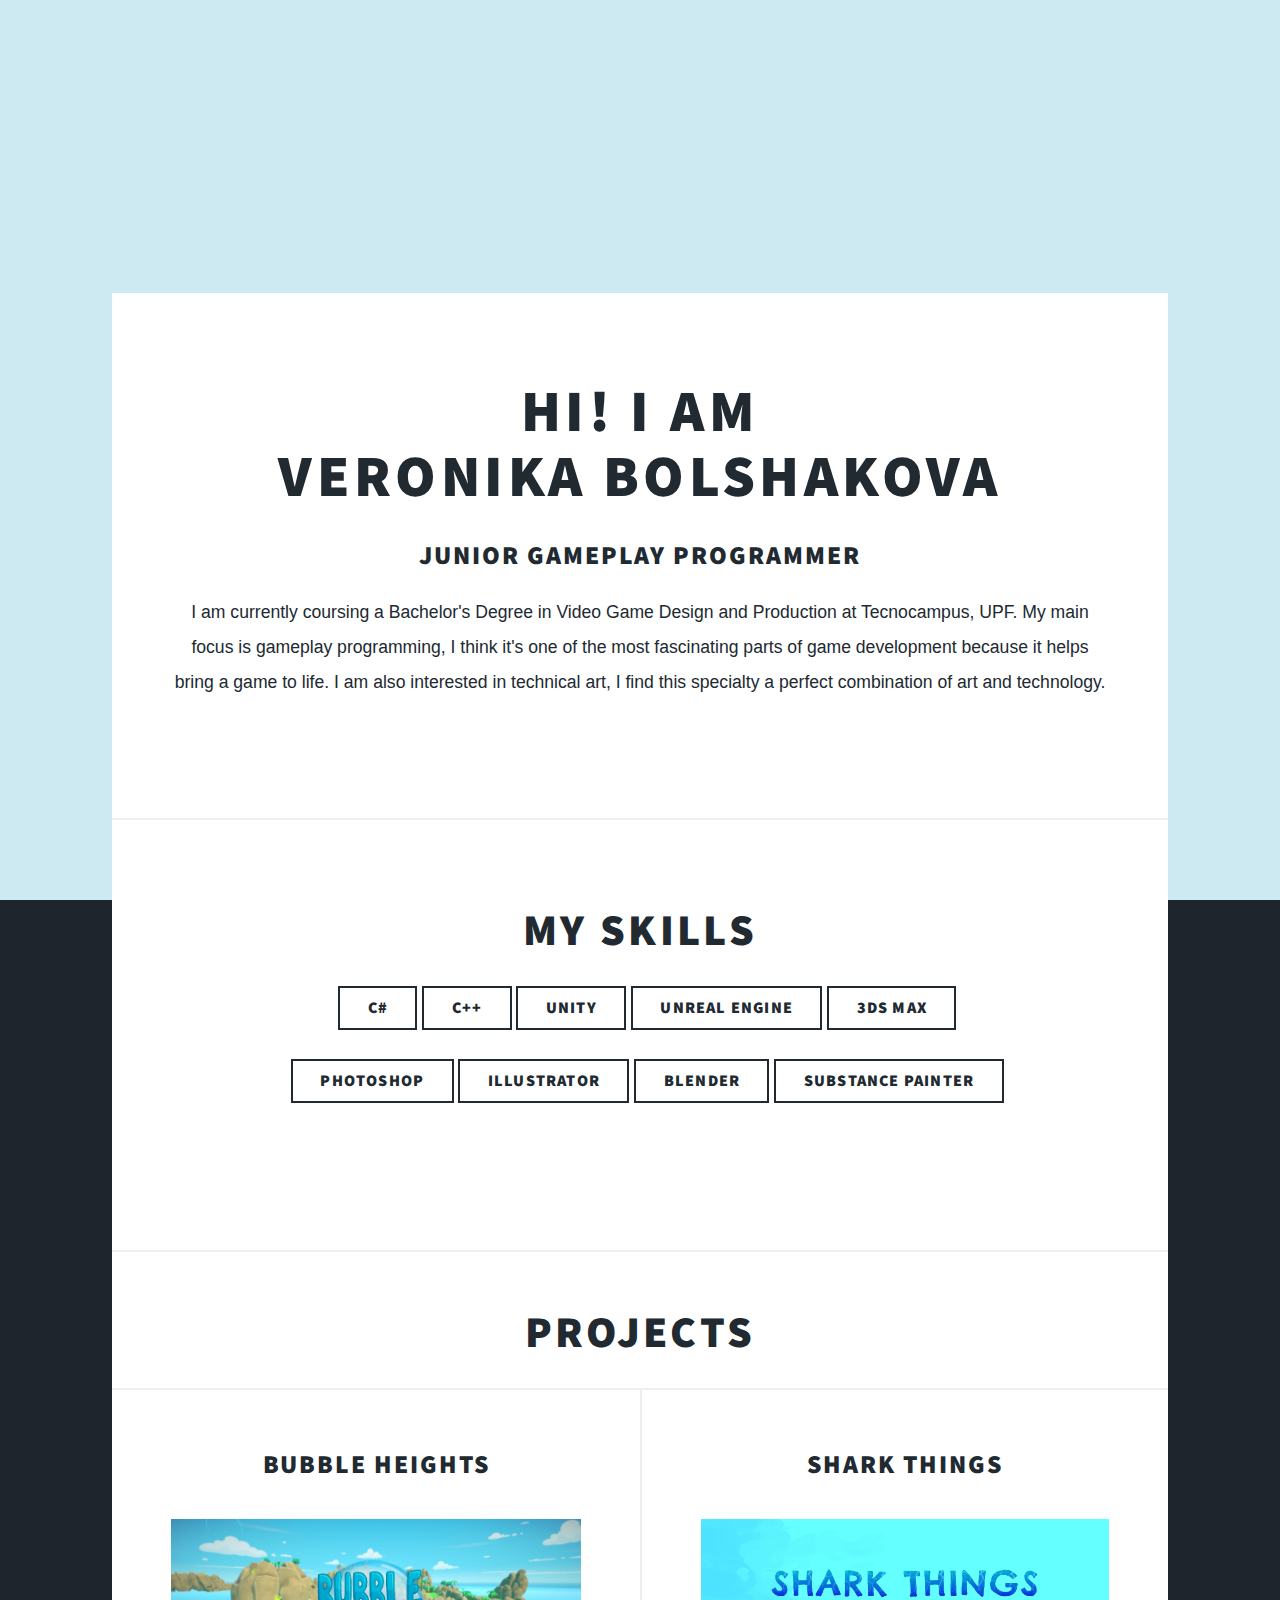
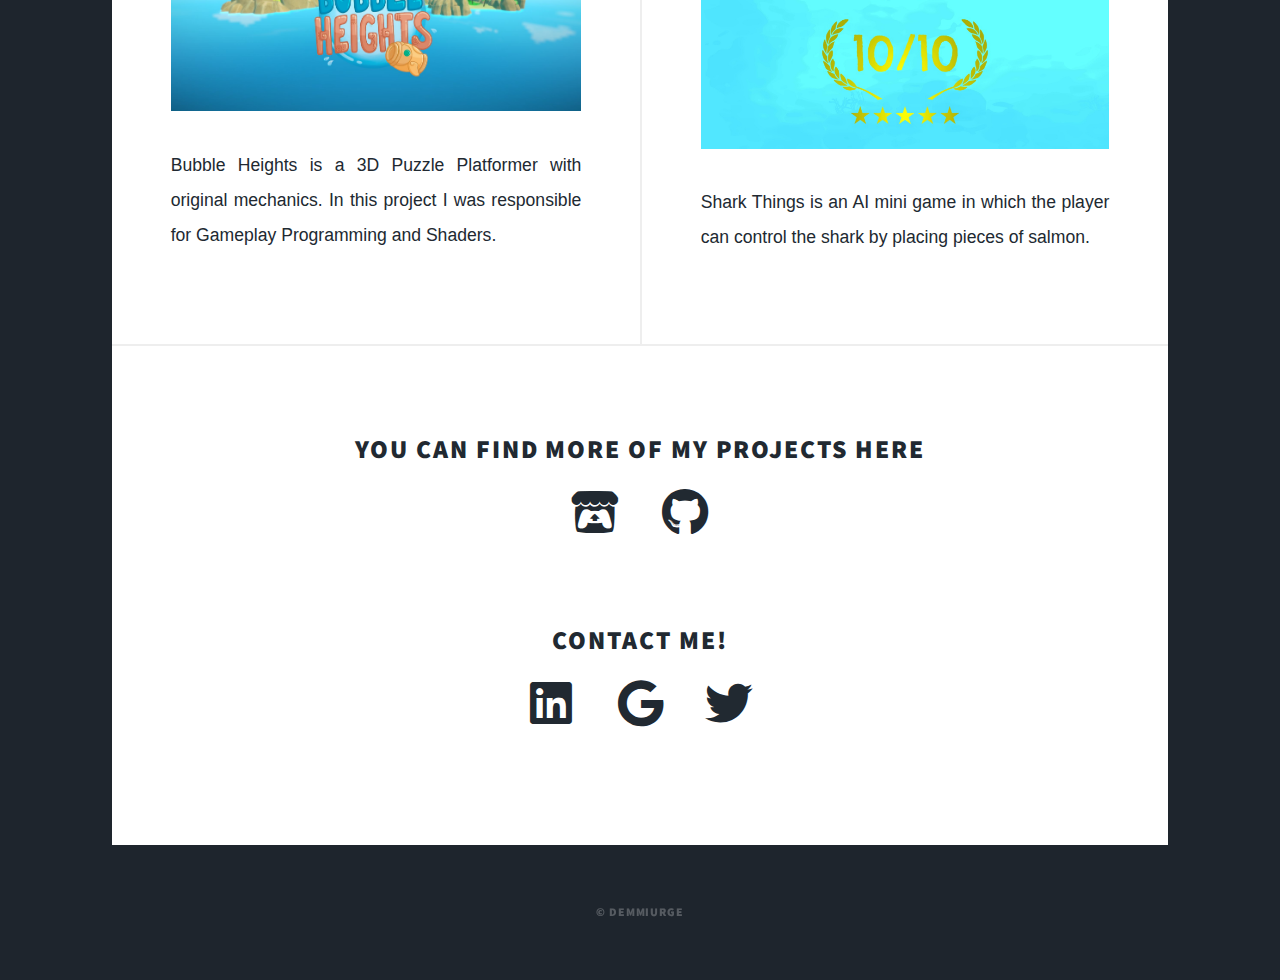
==== index.html @ 225bf6b5 "Update index.html" ====
<!DOCTYPE HTML>
<!--
	html5up.net | @ajlkn
	Free for personal and commercial use under the CCA 3.0 license (html5up.net/license)
-->
<html>
	<head>
		<title>Veronika Bolshakova</title>
		<meta charset="utf-8" />
		<meta name="viewport" content="width=device-width, initial-scale=1, user-scalable=no" />
		<link rel="stylesheet" href="assets/css/main.css" />
		<noscript><link rel="stylesheet" href="assets/css/noscript.css" /></noscript>
	</head>
	<body class="is-preload">

		<!-- Wrapper -->
			<div id="wrapper" class="fade-in">

				<!-- Header -->
					<header id="header">
						
					</header>
					<!-- Nav -->		

				<!-- Main -->
					<div id="main">

						<!-- Featured Post -->
							<article class="post featured">
								<header class="major">
									<h1><a>Hi! I am<br />
									Veronika Bolshakova</a></h1>
									<h3>Junior Gameplay Programmer</h3>
									<p>I am currently coursing a Bachelor's Degree in Video Game Design and Production at Tecnocampus, UPF. 
										My main focus is gameplay programming, I think it's one of the most fascinating parts of game development because it 
										helps bring a game to life. I am also interested in technical art, I find this specialty a perfect
										combination of art and technology. 
									</p>						
								</header>
							</article>
							<article class="post featured">
								<header class="major">
									<h2>MY SKILLS</h2>	
									<ul class="image">
										<a class="button">C#</a>
										<a class="button">C++</a>
										<a class="button">Unity</a>
										<a class="button">Unreal Engine</a>
										<a class="button">3Ds Max</a>
									</ul>
									<ul class="image">
										<a class="button">Photoshop</a>
										<a class="button">Illustrator</a>
										<a class="button">Blender</a>
										<a class="button">Substance Painter</a>
									</ul>	
									<h1></h1>
								</header>
							</article>
							
								<header class="major">
									<h1>Projects</h1>
								</header>
						<!-- Posts -->				
							<section class="posts">
								<article>		
									<header>
										<h2><a>Bubble Heights</a></h2>
									</header>
									<a href="https://demmiurge.itch.io/bubble-heights" class="image fit"><img src="images/Logo1.JPG" alt="" /></a>
									<p>Bubble Heights is a 3D Puzzle Platformer with original mechanics. In this project I was responsible for Gameplay Programming and Shaders.</p>								</article>
								</article>
								<article>
									<header>
										<h2><a>Shark Things</a></h2>
									</header>
									<a href="https://demmiurge.itch.io/shark-things" class="image fit"><img src="images/Shark.jpeg" alt="" /></a>
									<p>Shark Things is an AI mini game in which the player can control the shark by placing pieces of salmon.</p>
									<ul class="actions special">
									</ul>
								</article>								
							</section>
						<!--Links -->
						<article class="post featured">
							<header class="major">
							<h3>You can find more of my projects here</h3>
							<ul class="icons">
								<li><a href="https://demmiurge.itch.io/" class="icon brands fa-itch-io"><span class="label">ItchIo</span></a></li>
								<li><a href="https://github.com/demmiurge" class="icon brands fa-github"><span class="label">GitHub</span></a></li>
							</ul>
						</header>
							<h3>Contact me!</h3>
							<ul class="icons">
								<li><a href="https://www.linkedin.com/in/veronikabolshakova" class="icon brands fa-linkedin"><span class="label">LinkedIn</span></a></li>
								<li><a href="mailto: veronikabox@gmail.com" class="icon brands fa-google"><span class="label">Gmail</span></a></li>
								<li><a href="https://twitter.com/Demmiurge" class="icon brands fa-twitter"><span class="label">Twitter</span></a></li>
							</ul>
						</article>
					</div>

				
				<!-- Copyright -->
					<div id="copyright">
						<ul><li>&copy; Demmiurge</li></ul>
					</div>

			</div>

		<!-- Scripts -->
			<script src="assets/js/jquery.min.js"></script>
			<script src="assets/js/jquery.scrollex.min.js"></script>
			<script src="assets/js/jquery.scrolly.min.js"></script>
			<script src="assets/js/browser.min.js"></script>
			<script src="assets/js/breakpoints.min.js"></script>
			<script src="assets/js/util.js"></script>
			<script src="assets/js/main.js"></script>

	</body>
</html>
---- assets/css/main.css ----
@import url(fontawesome-all.min.css);
@import url("https://fonts.googleapis.com/css?family=Merriweather:300,700,300italic,700italic|Source+Sans+Pro:900");

/*
	Massively by HTML5 UP
	html5up.net | @ajlkn
	Free for personal and commercial use under the CCA 3.0 license (html5up.net/license)
*/

html, body, div, span, applet, object,
iframe, h1, h2, h3, h4, h5, h6, p, blockquote,
pre, a, abbr, acronym, address, big, cite,
code, del, dfn, em, img, ins, kbd, q, s, samp,
small, strike, strong, sub, sup, tt, var, b,
u, i, center, dl, dt, dd, ol, ul, li, fieldset,
form, label, legend, table, caption, tbody,
tfoot, thead, tr, th, td, article, aside,
canvas, details, embed, figure, figcaption,
footer, header, hgroup, menu, nav, output, ruby,
section, summary, time, mark, audio, video {
	margin: 0;
	padding: 0;
	border: 0;
	font-size: 100%;
	font: inherit;
	vertical-align: baseline;}

article, aside, details, figcaption, figure,
footer, header, hgroup, menu, nav, section {
	display: block;}

body {
	line-height: 1;
}

ol, ul {
	list-style: none;
}

blockquote, q {
	quotes: none;
}

	blockquote:before, blockquote:after, q:before, q:after {
		content: '';
		content: none;
	}

table {
	border-collapse: collapse;
	border-spacing: 0;
}

body {
	-webkit-text-size-adjust: none;
}

mark {
	background-color: transparent;
	color: inherit;
}

input::-moz-focus-inner {
	border: 0;
	padding: 0;
}

input, select, textarea {
	-moz-appearance: none;
	-webkit-appearance: none;
	-ms-appearance: none;
	appearance: none;
}

/* Basic */

	@-ms-viewport {
		width: device-width;
	}

	body {
		-ms-overflow-style: scrollbar;
	}

	@media screen and (max-width: 480px) {

		html, body {
			min-width: 320px;
		}

	}

	html {
		box-sizing: border-box;
	}

	*, *:before, *:after {
		box-sizing: inherit;
	}

	body {
		background-color: #1e252d;
	}

		body.is-preload *, body.is-preload *:before, body.is-preload *:after {
			-moz-animation: none !important;
			-webkit-animation: none !important;
			-ms-animation: none !important;
			animation: none !important;
			-moz-transition: none !important;
			-webkit-transition: none !important;
			-ms-transition: none !important;
			transition: none !important;
		}

/* Type */

	html {
		font-size: 14pt;
	}

		@media screen and (max-width: 1680px) {

			html {
				font-size: 10pt;
			}

		}

		@media screen and (max-width: 1280px) {

			html {
				font-size: 11pt;
			}

		}

		@media screen and (max-width: 360px) {

			html {
				font-size: 10pt;
			}

		}

	body {
		color: #212931;
	}

	body, input, select, textarea {
		font-family: "Lato", Helvetica, sans-serif;
		font-weight: 300;
		font-size: 1.2rem;
		line-height: 2;
	}

	a {
		-moz-transition: color 0.2s ease-in-out, background-color 0.2s ease-in-out, border-color 0.2s ease-in-out, box-shadow 0.2s ease-in-out;
		-webkit-transition: color 0.2s ease-in-out, background-color 0.2s ease-in-out, border-color 0.2s ease-in-out, box-shadow 0.2s ease-in-out;
		-ms-transition: color 0.2s ease-in-out, background-color 0.2s ease-in-out, border-color 0.2s ease-in-out, box-shadow 0.2s ease-in-out;
		transition: color 0.2s ease-in-out, background-color 0.2s ease-in-out, border-color 0.2s ease-in-out, box-shadow 0.2s ease-in-out;
		border-bottom: dotted 1px;
		text-decoration: none;
	}

		a:hover {
			border-bottom-color: transparent;
		}

	strong, b {
		font-weight: 600;
	}

	em, i {
		font-style: normal;
	}

	p {
		text-align: justify;
		margin: 0 0 2rem 0;
	}

	h1, h2, h3, h4, h5, h6 {
		font-family: "Source Sans Pro", Helvetica, sans-serif;
		font-weight: 900;
		line-height: 1.5;
		letter-spacing: 0.075em;
		text-transform: uppercase;
		margin: 0 0 1rem 0;
	}

		h1 a, h2 a, h3 a, h4 a, h5 a, h6 a {
			border-bottom: 0;
			color: inherit;
			text-decoration: none;
		}

	h1 {
		font-size: 3rem;
		line-height: 1.1;
		margin: 0 0 2rem 0;
	}

	h2 {
		font-size: 1.75rem;
		line-height: 1.3;
		margin: 0 0 1.5rem 0;
	}

	h3 {
		font-size: 1.75rem;
		line-height: 1.3;
		margin: 0 0 1.5rem 0;
	}

	h4 {
		font-size: 1.5rem;
		margin: 0 0 1.5rem 0;
	}

	h5 {
		font-size: 0.9rem;
	}

	h6 {
		font-size: 0.8rem;
	}

	sub {
		font-size: 0.8rem;
		position: relative;
		top: 0.5rem;
	}

	sup {
		font-size: 0.8rem;
		position: relative;
		top: -0.5rem;
	}

	blockquote {
		border-left: solid 4px;
		font-style: italic;
		margin: 0 0 2rem 0;
		padding: 0.5rem 0 0.5rem 2rem;
	}

	code {
		border: solid 2px;
		font-family: "Courier New", monospace;
		font-size: 0.9rem;
		margin: 0 0.25rem;
		padding: 0.25rem 0.65rem;
	}

	pre {
		-webkit-overflow-scrolling: touch;
		font-family: "Courier New", monospace;
		font-size: 0.9rem;
		margin: 0 0 2rem 0;
	}

		pre code {
			display: block;
			line-height: 1.75;
			padding: 1rem 1.5rem;
			overflow-x: auto;
		}

	hr {
		border: 0;
		border-bottom: solid 2px;
		margin: 3rem 0;
	}

		hr.major {
			margin: 5rem 0;
		}

	.align-left {
		text-align: left;
	}

	.align-center {
		text-align: center;
	}

	.align-right {
		text-align: right;
	}

	input, select, textarea {
		color: #212931;
	}

	a {
		color: #212931;
		border-bottom-color: rgba(33, 41, 49, 0.5);
	}

		a:hover {
			border-bottom-color: transparent;
			color: #18bfef !important;
		}

	strong, b {
		color: #212931;
	}

	h1, h2, h3, h4, h5, h6 {
		color: #212931;
	}

	blockquote {
		border-left-color: #eeeeee;
	}

	code {
		background: rgba(220, 220, 220, 0.25);
		border-color: #eeeeee;
	}

	hr {
		border-bottom-color: #eeeeee;
	}

/* Row */

	.row {
		display: flex;
		flex-wrap: wrap;
		box-sizing: border-box;
		align-items: stretch;
	}

		.row > * {
			box-sizing: border-box;
		}

		.row.gtr-uniform > * > :last-child {
			margin-bottom: 0;
		}

		.row.aln-left {
			justify-content: flex-start;
		}

		.row.aln-center {
			justify-content: center;
		}

		.row.aln-right {
			justify-content: flex-end;
		}

		.row.aln-top {
			align-items: flex-start;
		}

		.row.aln-middle {
			align-items: center;
		}

		.row.aln-bottom {
			align-items: flex-end;
		}

		.row > .imp {
			order: -1;
		}

		.row > .col-1 {
			width: 8.33333%;
		}

		.row > .off-1 {
			margin-left: 8.33333%;
		}

		.row > .col-2 {
			width: 16.66667%;
		}

		.row > .off-2 {
			margin-left: 16.66667%;
		}

		.row > .col-3 {
			width: 25%;
		}

		.row > .off-3 {
			margin-left: 25%;
		}

		.row > .col-4 {
			width: 33.33333%;
		}

		.row > .off-4 {
			margin-left: 33.33333%;
		}

		.row > .col-5 {
			width: 41.66667%;
		}

		.row > .off-5 {
			margin-left: 41.66667%;
		}

		.row > .col-6 {
			width: 50%;
		}

		.row > .off-6 {
			margin-left: 50%;
		}

		.row > .col-7 {
			width: 58.33333%;
		}

		.row > .off-7 {
			margin-left: 58.33333%;
		}

		.row > .col-8 {
			width: 66.66667%;
		}

		.row > .off-8 {
			margin-left: 66.66667%;
		}

		.row > .col-9 {
			width: 75%;
		}

		.row > .off-9 {
			margin-left: 75%;
		}

		.row > .col-10 {
			width: 83.33333%;
		}

		.row > .off-10 {
			margin-left: 83.33333%;
		}

		.row > .col-11 {
			width: 91.66667%;
		}

		.row > .off-11 {
			margin-left: 91.66667%;
		}

		.row > .col-12 {
			width: 100%;
		}

		.row > .off-12 {
			margin-left: 100%;
		}

		.row.gtr-0 {
			margin-top: 0;
			margin-left: 0rem;
		}

			.row.gtr-0 > * {
				padding: 0 0 0 0rem;
			}

			.row.gtr-0.gtr-uniform {
				margin-top: 0rem;
			}

				.row.gtr-0.gtr-uniform > * {
					padding-top: 0rem;
				}

		.row.gtr-25 {
			margin-top: 0;
			margin-left: -0.375rem;
		}

			.row.gtr-25 > * {
				padding: 0 0 0 0.375rem;
			}

			.row.gtr-25.gtr-uniform {
				margin-top: -0.375rem;
			}

				.row.gtr-25.gtr-uniform > * {
					padding-top: 0.375rem;
				}

		.row.gtr-50 {
			margin-top: 0;
			margin-left: -0.75rem;
		}

			.row.gtr-50 > * {
				padding: 0 0 0 0.75rem;
			}

			.row.gtr-50.gtr-uniform {
				margin-top: -0.75rem;
			}

				.row.gtr-50.gtr-uniform > * {
					padding-top: 0.75rem;
				}

		.row {
			margin-top: 0;
			margin-left: -1.5rem;
		}

			.row > * {
				padding: 0 0 0 1.5rem;
			}

			.row.gtr-uniform {
				margin-top: -1.5rem;
			}

				.row.gtr-uniform > * {
					padding-top: 1.5rem;
				}

		.row.gtr-150 {
			margin-top: 0;
			margin-left: -2.25rem;
		}

			.row.gtr-150 > * {
				padding: 0 0 0 2.25rem;
			}

			.row.gtr-150.gtr-uniform {
				margin-top: -2.25rem;
			}

				.row.gtr-150.gtr-uniform > * {
					padding-top: 2.25rem;
				}

		.row.gtr-200 {
			margin-top: 0;
			margin-left: -3rem;
		}

			.row.gtr-200 > * {
				padding: 0 0 0 3rem;
			}

			.row.gtr-200.gtr-uniform {
				margin-top: -3rem;
			}

				.row.gtr-200.gtr-uniform > * {
					padding-top: 3rem;
				}

		@media screen and (max-width: 1680px) {

			.row {
				display: flex;
				flex-wrap: wrap;
				box-sizing: border-box;
				align-items: stretch;
			}

				.row > * {
					box-sizing: border-box;
				}

				.row.gtr-uniform > * > :last-child {
					margin-bottom: 0;
				}

				.row.aln-left {
					justify-content: flex-start;
				}

				.row.aln-center {
					justify-content: center;
				}

				.row.aln-right {
					justify-content: flex-end;
				}

				.row.aln-top {
					align-items: flex-start;
				}

				.row.aln-middle {
					align-items: center;
				}

				.row.aln-bottom {
					align-items: flex-end;
				}

				.row > .imp-xlarge {
					order: -1;
				}

				.row > .col-1-xlarge {
					width: 8.33333%;
				}

				.row > .off-1-xlarge {
					margin-left: 8.33333%;
				}

				.row > .col-2-xlarge {
					width: 16.66667%;
				}

				.row > .off-2-xlarge {
					margin-left: 16.66667%;
				}

				.row > .col-3-xlarge {
					width: 25%;
				}

				.row > .off-3-xlarge {
					margin-left: 25%;
				}

				.row > .col-4-xlarge {
					width: 33.33333%;
				}

				.row > .off-4-xlarge {
					margin-left: 33.33333%;
				}

				.row > .col-5-xlarge {
					width: 41.66667%;
				}

				.row > .off-5-xlarge {
					margin-left: 41.66667%;
				}

				.row > .col-6-xlarge {
					width: 50%;
				}

				.row > .off-6-xlarge {
					margin-left: 50%;
				}

				.row > .col-7-xlarge {
					width: 58.33333%;
				}

				.row > .off-7-xlarge {
					margin-left: 58.33333%;
				}

				.row > .col-8-xlarge {
					width: 66.66667%;
				}

				.row > .off-8-xlarge {
					margin-left: 66.66667%;
				}

				.row > .col-9-xlarge {
					width: 75%;
				}

				.row > .off-9-xlarge {
					margin-left: 75%;
				}

				.row > .col-10-xlarge {
					width: 83.33333%;
				}

				.row > .off-10-xlarge {
					margin-left: 83.33333%;
				}

				.row > .col-11-xlarge {
					width: 91.66667%;
				}

				.row > .off-11-xlarge {
					margin-left: 91.66667%;
				}

				.row > .col-12-xlarge {
					width: 100%;
				}

				.row > .off-12-xlarge {
					margin-left: 100%;
				}

				.row.gtr-0 {
					margin-top: 0;
					margin-left: 0rem;
				}

					.row.gtr-0 > * {
						padding: 0 0 0 0rem;
					}

					.row.gtr-0.gtr-uniform {
						margin-top: 0rem;
					}

						.row.gtr-0.gtr-uniform > * {
							padding-top: 0rem;
						}

				.row.gtr-25 {
					margin-top: 0;
					margin-left: -0.375rem;
				}

					.row.gtr-25 > * {
						padding: 0 0 0 0.375rem;
					}

					.row.gtr-25.gtr-uniform {
						margin-top: -0.375rem;
					}

						.row.gtr-25.gtr-uniform > * {
							padding-top: 0.375rem;
						}

				.row.gtr-50 {
					margin-top: 0;
					margin-left: -0.75rem;
				}

					.row.gtr-50 > * {
						padding: 0 0 0 0.75rem;
					}

					.row.gtr-50.gtr-uniform {
						margin-top: -0.75rem;
					}

						.row.gtr-50.gtr-uniform > * {
							padding-top: 0.75rem;
						}

				.row {
					margin-top: 0;
					margin-left: -1.5rem;
				}

					.row > * {
						padding: 0 0 0 1.5rem;
					}

					.row.gtr-uniform {
						margin-top: -1.5rem;
					}

						.row.gtr-uniform > * {
							padding-top: 1.5rem;
						}

				.row.gtr-150 {
					margin-top: 0;
					margin-left: -2.25rem;
				}

					.row.gtr-150 > * {
						padding: 0 0 0 2.25rem;
					}

					.row.gtr-150.gtr-uniform {
						margin-top: -2.25rem;
					}

						.row.gtr-150.gtr-uniform > * {
							padding-top: 2.25rem;
						}

				.row.gtr-200 {
					margin-top: 0;
					margin-left: -3rem;
				}

					.row.gtr-200 > * {
						padding: 0 0 0 3rem;
					}

					.row.gtr-200.gtr-uniform {
						margin-top: -3rem;
					}

						.row.gtr-200.gtr-uniform > * {
							padding-top: 3rem;
						}

		}

		@media screen and (max-width: 1280px) {

			.row {
				display: flex;
				flex-wrap: wrap;
				box-sizing: border-box;
				align-items: stretch;
			}

				.row > * {
					box-sizing: border-box;
				}

				.row.gtr-uniform > * > :last-child {
					margin-bottom: 0;
				}

				.row.aln-left {
					justify-content: flex-start;
				}

				.row.aln-center {
					justify-content: center;
				}

				.row.aln-right {
					justify-content: flex-end;
				}

				.row.aln-top {
					align-items: flex-start;
				}

				.row.aln-middle {
					align-items: center;
				}

				.row.aln-bottom {
					align-items: flex-end;
				}

				.row > .imp-large {
					order: -1;
				}

				.row > .col-1-large {
					width: 8.33333%;
				}

				.row > .off-1-large {
					margin-left: 8.33333%;
				}

				.row > .col-2-large {
					width: 16.66667%;
				}

				.row > .off-2-large {
					margin-left: 16.66667%;
				}

				.row > .col-3-large {
					width: 25%;
				}

				.row > .off-3-large {
					margin-left: 25%;
				}

				.row > .col-4-large {
					width: 33.33333%;
				}

				.row > .off-4-large {
					margin-left: 33.33333%;
				}

				.row > .col-5-large {
					width: 41.66667%;
				}

				.row > .off-5-large {
					margin-left: 41.66667%;
				}

				.row > .col-6-large {
					width: 50%;
				}

				.row > .off-6-large {
					margin-left: 50%;
				}

				.row > .col-7-large {
					width: 58.33333%;
				}

				.row > .off-7-large {
					margin-left: 58.33333%;
				}

				.row > .col-8-large {
					width: 66.66667%;
				}

				.row > .off-8-large {
					margin-left: 66.66667%;
				}

				.row > .col-9-large {
					width: 75%;
				}

				.row > .off-9-large {
					margin-left: 75%;
				}

				.row > .col-10-large {
					width: 83.33333%;
				}

				.row > .off-10-large {
					margin-left: 83.33333%;
				}

				.row > .col-11-large {
					width: 91.66667%;
				}

				.row > .off-11-large {
					margin-left: 91.66667%;
				}

				.row > .col-12-large {
					width: 100%;
				}

				.row > .off-12-large {
					margin-left: 100%;
				}

				.row.gtr-0 {
					margin-top: 0;
					margin-left: 0rem;
				}

					.row.gtr-0 > * {
						padding: 0 0 0 0rem;
					}

					.row.gtr-0.gtr-uniform {
						margin-top: 0rem;
					}

						.row.gtr-0.gtr-uniform > * {
							padding-top: 0rem;
						}

				.row.gtr-25 {
					margin-top: 0;
					margin-left: -0.375rem;
				}

					.row.gtr-25 > * {
						padding: 0 0 0 0.375rem;
					}

					.row.gtr-25.gtr-uniform {
						margin-top: -0.375rem;
					}

						.row.gtr-25.gtr-uniform > * {
							padding-top: 0.375rem;
						}

				.row.gtr-50 {
					margin-top: 0;
					margin-left: -0.75rem;
				}

					.row.gtr-50 > * {
						padding: 0 0 0 0.75rem;
					}

					.row.gtr-50.gtr-uniform {
						margin-top: -0.75rem;
					}

						.row.gtr-50.gtr-uniform > * {
							padding-top: 0.75rem;
						}

				.row {
					margin-top: 0;
					margin-left: -1.5rem;
				}

					.row > * {
						padding: 0 0 0 1.5rem;
					}

					.row.gtr-uniform {
						margin-top: -1.5rem;
					}

						.row.gtr-uniform > * {
							padding-top: 1.5rem;
						}

				.row.gtr-150 {
					margin-top: 0;
					margin-left: -2.25rem;
				}

					.row.gtr-150 > * {
						padding: 0 0 0 2.25rem;
					}

					.row.gtr-150.gtr-uniform {
						margin-top: -2.25rem;
					}

						.row.gtr-150.gtr-uniform > * {
							padding-top: 2.25rem;
						}

				.row.gtr-200 {
					margin-top: 0;
					margin-left: -3rem;
				}

					.row.gtr-200 > * {
						padding: 0 0 0 3rem;
					}

					.row.gtr-200.gtr-uniform {
						margin-top: -3rem;
					}

						.row.gtr-200.gtr-uniform > * {
							padding-top: 3rem;
						}

		}

		@media screen and (max-width: 980px) {

			.row {
				display: flex;
				flex-wrap: wrap;
				box-sizing: border-box;
				align-items: stretch;
			}

				.row > * {
					box-sizing: border-box;
				}

				.row.gtr-uniform > * > :last-child {
					margin-bottom: 0;
				}

				.row.aln-left {
					justify-content: flex-start;
				}

				.row.aln-center {
					justify-content: center;
				}

				.row.aln-right {
					justify-content: flex-end;
				}

				.row.aln-top {
					align-items: flex-start;
				}

				.row.aln-middle {
					align-items: center;
				}

				.row.aln-bottom {
					align-items: flex-end;
				}

				.row > .imp-medium {
					order: -1;
				}

				.row > .col-1-medium {
					width: 8.33333%;
				}

				.row > .off-1-medium {
					margin-left: 8.33333%;
				}

				.row > .col-2-medium {
					width: 16.66667%;
				}

				.row > .off-2-medium {
					margin-left: 16.66667%;
				}

				.row > .col-3-medium {
					width: 25%;
				}

				.row > .off-3-medium {
					margin-left: 25%;
				}

				.row > .col-4-medium {
					width: 33.33333%;
				}

				.row > .off-4-medium {
					margin-left: 33.33333%;
				}

				.row > .col-5-medium {
					width: 41.66667%;
				}

				.row > .off-5-medium {
					margin-left: 41.66667%;
				}

				.row > .col-6-medium {
					width: 50%;
				}

				.row > .off-6-medium {
					margin-left: 50%;
				}

				.row > .col-7-medium {
					width: 58.33333%;
				}

				.row > .off-7-medium {
					margin-left: 58.33333%;
				}

				.row > .col-8-medium {
					width: 66.66667%;
				}

				.row > .off-8-medium {
					margin-left: 66.66667%;
				}

				.row > .col-9-medium {
					width: 75%;
				}

				.row > .off-9-medium {
					margin-left: 75%;
				}

				.row > .col-10-medium {
					width: 83.33333%;
				}

				.row > .off-10-medium {
					margin-left: 83.33333%;
				}

				.row > .col-11-medium {
					width: 91.66667%;
				}

				.row > .off-11-medium {
					margin-left: 91.66667%;
				}

				.row > .col-12-medium {
					width: 100%;
				}

				.row > .off-12-medium {
					margin-left: 100%;
				}

				.row.gtr-0 {
					margin-top: 0;
					margin-left: 0rem;
				}

					.row.gtr-0 > * {
						padding: 0 0 0 0rem;
					}

					.row.gtr-0.gtr-uniform {
						margin-top: 0rem;
					}

						.row.gtr-0.gtr-uniform > * {
							padding-top: 0rem;
						}

				.row.gtr-25 {
					margin-top: 0;
					margin-left: -0.375rem;
				}

					.row.gtr-25 > * {
						padding: 0 0 0 0.375rem;
					}

					.row.gtr-25.gtr-uniform {
						margin-top: -0.375rem;
					}

						.row.gtr-25.gtr-uniform > * {
							padding-top: 0.375rem;
						}

				.row.gtr-50 {
					margin-top: 0;
					margin-left: -0.75rem;
				}

					.row.gtr-50 > * {
						padding: 0 0 0 0.75rem;
					}

					.row.gtr-50.gtr-uniform {
						margin-top: -0.75rem;
					}

						.row.gtr-50.gtr-uniform > * {
							padding-top: 0.75rem;
						}

				.row {
					margin-top: 0;
					margin-left: -1.5rem;
				}

					.row > * {
						padding: 0 0 0 1.5rem;
					}

					.row.gtr-uniform {
						margin-top: -1.5rem;
					}

						.row.gtr-uniform > * {
							padding-top: 1.5rem;
						}

				.row.gtr-150 {
					margin-top: 0;
					margin-left: -2.25rem;
				}

					.row.gtr-150 > * {
						padding: 0 0 0 2.25rem;
					}

					.row.gtr-150.gtr-uniform {
						margin-top: -2.25rem;
					}

						.row.gtr-150.gtr-uniform > * {
							padding-top: 2.25rem;
						}

				.row.gtr-200 {
					margin-top: 0;
					margin-left: -3rem;
				}

					.row.gtr-200 > * {
						padding: 0 0 0 3rem;
					}

					.row.gtr-200.gtr-uniform {
						margin-top: -3rem;
					}

						.row.gtr-200.gtr-uniform > * {
							padding-top: 3rem;
						}

		}

		@media screen and (max-width: 736px) {

			.row {
				display: flex;
				flex-wrap: wrap;
				box-sizing: border-box;
				align-items: stretch;
			}

				.row > * {
					box-sizing: border-box;
				}

				.row.gtr-uniform > * > :last-child {
					margin-bottom: 0;
				}

				.row.aln-left {
					justify-content: flex-start;
				}

				.row.aln-center {
					justify-content: center;
				}

				.row.aln-right {
					justify-content: flex-end;
				}

				.row.aln-top {
					align-items: flex-start;
				}

				.row.aln-middle {
					align-items: center;
				}

				.row.aln-bottom {
					align-items: flex-end;
				}

				.row > .imp-small {
					order: -1;
				}

				.row > .col-1-small {
					width: 8.33333%;
				}

				.row > .off-1-small {
					margin-left: 8.33333%;
				}

				.row > .col-2-small {
					width: 16.66667%;
				}

				.row > .off-2-small {
					margin-left: 16.66667%;
				}

				.row > .col-3-small {
					width: 25%;
				}

				.row > .off-3-small {
					margin-left: 25%;
				}

				.row > .col-4-small {
					width: 33.33333%;
				}

				.row > .off-4-small {
					margin-left: 33.33333%;
				}

				.row > .col-5-small {
					width: 41.66667%;
				}

				.row > .off-5-small {
					margin-left: 41.66667%;
				}

				.row > .col-6-small {
					width: 50%;
				}

				.row > .off-6-small {
					margin-left: 50%;
				}

				.row > .col-7-small {
					width: 58.33333%;
				}

				.row > .off-7-small {
					margin-left: 58.33333%;
				}

				.row > .col-8-small {
					width: 66.66667%;
				}

				.row > .off-8-small {
					margin-left: 66.66667%;
				}

				.row > .col-9-small {
					width: 75%;
				}

				.row > .off-9-small {
					margin-left: 75%;
				}

				.row > .col-10-small {
					width: 83.33333%;
				}

				.row > .off-10-small {
					margin-left: 83.33333%;
				}

				.row > .col-11-small {
					width: 91.66667%;
				}

				.row > .off-11-small {
					margin-left: 91.66667%;
				}

				.row > .col-12-small {
					width: 100%;
				}

				.row > .off-12-small {
					margin-left: 100%;
				}

				.row.gtr-0 {
					margin-top: 0;
					margin-left: 0rem;
				}

					.row.gtr-0 > * {
						padding: 0 0 0 0rem;
					}

					.row.gtr-0.gtr-uniform {
						margin-top: 0rem;
					}

						.row.gtr-0.gtr-uniform > * {
							padding-top: 0rem;
						}

				.row.gtr-25 {
					margin-top: 0;
					margin-left: -0.375rem;
				}

					.row.gtr-25 > * {
						padding: 0 0 0 0.375rem;
					}

					.row.gtr-25.gtr-uniform {
						margin-top: -0.375rem;
					}

						.row.gtr-25.gtr-uniform > * {
							padding-top: 0.375rem;
						}

				.row.gtr-50 {
					margin-top: 0;
					margin-left: -0.75rem;
				}

					.row.gtr-50 > * {
						padding: 0 0 0 0.75rem;
					}

					.row.gtr-50.gtr-uniform {
						margin-top: -0.75rem;
					}

						.row.gtr-50.gtr-uniform > * {
							padding-top: 0.75rem;
						}

				.row {
					margin-top: 0;
					margin-left: -1.5rem;
				}

					.row > * {
						padding: 0 0 0 1.5rem;
					}

					.row.gtr-uniform {
						margin-top: -1.5rem;
					}

						.row.gtr-uniform > * {
							padding-top: 1.5rem;
						}

				.row.gtr-150 {
					margin-top: 0;
					margin-left: -2.25rem;
				}

					.row.gtr-150 > * {
						padding: 0 0 0 2.25rem;
					}

					.row.gtr-150.gtr-uniform {
						margin-top: -2.25rem;
					}

						.row.gtr-150.gtr-uniform > * {
							padding-top: 2.25rem;
						}

				.row.gtr-200 {
					margin-top: 0;
					margin-left: -3rem;
				}

					.row.gtr-200 > * {
						padding: 0 0 0 3rem;
					}

					.row.gtr-200.gtr-uniform {
						margin-top: -3rem;
					}

						.row.gtr-200.gtr-uniform > * {
							padding-top: 3rem;
						}

		}

		@media screen and (max-width: 480px) {

			.row {
				display: flex;
				flex-wrap: wrap;
				box-sizing: border-box;
				align-items: stretch;
			}

				.row > * {
					box-sizing: border-box;
				}

				.row.gtr-uniform > * > :last-child {
					margin-bottom: 0;
				}

				.row.aln-left {
					justify-content: flex-start;
				}

				.row.aln-center {
					justify-content: center;
				}

				.row.aln-right {
					justify-content: flex-end;
				}

				.row.aln-top {
					align-items: flex-start;
				}

				.row.aln-middle {
					align-items: center;
				}

				.row.aln-bottom {
					align-items: flex-end;
				}

				.row > .imp-xsmall {
					order: -1;
				}

				.row > .col-1-xsmall {
					width: 8.33333%;
				}

				.row > .off-1-xsmall {
					margin-left: 8.33333%;
				}

				.row > .col-2-xsmall {
					width: 16.66667%;
				}

				.row > .off-2-xsmall {
					margin-left: 16.66667%;
				}

				.row > .col-3-xsmall {
					width: 25%;
				}

				.row > .off-3-xsmall {
					margin-left: 25%;
				}

				.row > .col-4-xsmall {
					width: 33.33333%;
				}

				.row > .off-4-xsmall {
					margin-left: 33.33333%;
				}

				.row > .col-5-xsmall {
					width: 41.66667%;
				}

				.row > .off-5-xsmall {
					margin-left: 41.66667%;
				}

				.row > .col-6-xsmall {
					width: 50%;
				}

				.row > .off-6-xsmall {
					margin-left: 50%;
				}

				.row > .col-7-xsmall {
					width: 58.33333%;
				}

				.row > .off-7-xsmall {
					margin-left: 58.33333%;
				}

				.row > .col-8-xsmall {
					width: 66.66667%;
				}

				.row > .off-8-xsmall {
					margin-left: 66.66667%;
				}

				.row > .col-9-xsmall {
					width: 75%;
				}

				.row > .off-9-xsmall {
					margin-left: 75%;
				}

				.row > .col-10-xsmall {
					width: 83.33333%;
				}

				.row > .off-10-xsmall {
					margin-left: 83.33333%;
				}

				.row > .col-11-xsmall {
					width: 91.66667%;
				}

				.row > .off-11-xsmall {
					margin-left: 91.66667%;
				}

				.row > .col-12-xsmall {
					width: 100%;
				}

				.row > .off-12-xsmall {
					margin-left: 100%;
				}

				.row.gtr-0 {
					margin-top: 0;
					margin-left: 0rem;
				}

					.row.gtr-0 > * {
						padding: 0 0 0 0rem;
					}

					.row.gtr-0.gtr-uniform {
						margin-top: 0rem;
					}

						.row.gtr-0.gtr-uniform > * {
							padding-top: 0rem;
						}

				.row.gtr-25 {
					margin-top: 0;
					margin-left: -0.375rem;
				}

					.row.gtr-25 > * {
						padding: 0 0 0 0.375rem;
					}

					.row.gtr-25.gtr-uniform {
						margin-top: -0.375rem;
					}

						.row.gtr-25.gtr-uniform > * {
							padding-top: 0.375rem;
						}

				.row.gtr-50 {
					margin-top: 0;
					margin-left: -0.75rem;
				}

					.row.gtr-50 > * {
						padding: 0 0 0 0.75rem;
					}

					.row.gtr-50.gtr-uniform {
						margin-top: -0.75rem;
					}

						.row.gtr-50.gtr-uniform > * {
							padding-top: 0.75rem;
						}

				.row {
					margin-top: 0;
					margin-left: -1.5rem;
				}

					.row > * {
						padding: 0 0 0 1.5rem;
					}

					.row.gtr-uniform {
						margin-top: -1.5rem;
					}

						.row.gtr-uniform > * {
							padding-top: 1.5rem;
						}

				.row.gtr-150 {
					margin-top: 0;
					margin-left: -2.25rem;
				}

					.row.gtr-150 > * {
						padding: 0 0 0 2.25rem;
					}

					.row.gtr-150.gtr-uniform {
						margin-top: -2.25rem;
					}

						.row.gtr-150.gtr-uniform > * {
							padding-top: 2.25rem;
						}

				.row.gtr-200 {
					margin-top: 0;
					margin-left: -3rem;
				}

					.row.gtr-200 > * {
						padding: 0 0 0 3rem;
					}

					.row.gtr-200.gtr-uniform {
						margin-top: -3rem;
					}

						.row.gtr-200.gtr-uniform > * {
							padding-top: 3rem;
						}

		}

		@media screen and (max-width: 360px) {

			.row {
				display: flex;
				flex-wrap: wrap;
				box-sizing: border-box;
				align-items: stretch;
			}

				.row > * {
					box-sizing: border-box;
				}

				.row.gtr-uniform > * > :last-child {
					margin-bottom: 0;
				}

				.row.aln-left {
					justify-content: flex-start;
				}

				.row.aln-center {
					justify-content: center;
				}

				.row.aln-right {
					justify-content: flex-end;
				}

				.row.aln-top {
					align-items: flex-start;
				}

				.row.aln-middle {
					align-items: center;
				}

				.row.aln-bottom {
					align-items: flex-end;
				}

				.row > .imp-xxsmall {
					order: -1;
				}

				.row > .col-1-xxsmall {
					width: 8.33333%;
				}

				.row > .off-1-xxsmall {
					margin-left: 8.33333%;
				}

				.row > .col-2-xxsmall {
					width: 16.66667%;
				}

				.row > .off-2-xxsmall {
					margin-left: 16.66667%;
				}

				.row > .col-3-xxsmall {
					width: 25%;
				}

				.row > .off-3-xxsmall {
					margin-left: 25%;
				}

				.row > .col-4-xxsmall {
					width: 33.33333%;
				}

				.row > .off-4-xxsmall {
					margin-left: 33.33333%;
				}

				.row > .col-5-xxsmall {
					width: 41.66667%;
				}

				.row > .off-5-xxsmall {
					margin-left: 41.66667%;
				}

				.row > .col-6-xxsmall {
					width: 50%;
				}

				.row > .off-6-xxsmall {
					margin-left: 50%;
				}

				.row > .col-7-xxsmall {
					width: 58.33333%;
				}

				.row > .off-7-xxsmall {
					margin-left: 58.33333%;
				}

				.row > .col-8-xxsmall {
					width: 66.66667%;
				}

				.row > .off-8-xxsmall {
					margin-left: 66.66667%;
				}

				.row > .col-9-xxsmall {
					width: 75%;
				}

				.row > .off-9-xxsmall {
					margin-left: 75%;
				}

				.row > .col-10-xxsmall {
					width: 83.33333%;
				}

				.row > .off-10-xxsmall {
					margin-left: 83.33333%;
				}

				.row > .col-11-xxsmall {
					width: 91.66667%;
				}

				.row > .off-11-xxsmall {
					margin-left: 91.66667%;
				}

				.row > .col-12-xxsmall {
					width: 100%;
				}

				.row > .off-12-xxsmall {
					margin-left: 100%;
				}

				.row.gtr-0 {
					margin-top: 0;
					margin-left: 0rem;
				}

					.row.gtr-0 > * {
						padding: 0 0 0 0rem;
					}

					.row.gtr-0.gtr-uniform {
						margin-top: 0rem;
					}

						.row.gtr-0.gtr-uniform > * {
							padding-top: 0rem;
						}

				.row.gtr-25 {
					margin-top: 0;
					margin-left: -0.375rem;
				}

					.row.gtr-25 > * {
						padding: 0 0 0 0.375rem;
					}

					.row.gtr-25.gtr-uniform {
						margin-top: -0.375rem;
					}

						.row.gtr-25.gtr-uniform > * {
							padding-top: 0.375rem;
						}

				.row.gtr-50 {
					margin-top: 0;
					margin-left: -0.75rem;
				}

					.row.gtr-50 > * {
						padding: 0 0 0 0.75rem;
					}

					.row.gtr-50.gtr-uniform {
						margin-top: -0.75rem;
					}

						.row.gtr-50.gtr-uniform > * {
							padding-top: 0.75rem;
						}

				.row {
					margin-top: 0;
					margin-left: -1.5rem;
				}

					.row > * {
						padding: 0 0 0 1.5rem;
					}

					.row.gtr-uniform {
						margin-top: -1.5rem;
					}

						.row.gtr-uniform > * {
							padding-top: 1.5rem;
						}

				.row.gtr-150 {
					margin-top: 0;
					margin-left: -2.25rem;
				}

					.row.gtr-150 > * {
						padding: 0 0 0 2.25rem;
					}

					.row.gtr-150.gtr-uniform {
						margin-top: -2.25rem;
					}

						.row.gtr-150.gtr-uniform > * {
							padding-top: 2.25rem;
						}

				.row.gtr-200 {
					margin-top: 0;
					margin-left: -3rem;
				}

					.row.gtr-200 > * {
						padding: 0 0 0 3rem;
					}

					.row.gtr-200.gtr-uniform {
						margin-top: -3rem;
					}

						.row.gtr-200.gtr-uniform > * {
							padding-top: 3rem;
						}

		}

/* Box */

	.box {
		border: solid 2px;
		margin-bottom: 2rem;
		padding: 1.5rem;
	}

		.box > :last-child,
		.box > :last-child > :last-child,
		.box > :last-child > :last-child > :last-child {
			margin-bottom: 0;
		}

		.box.alt {
			border: 0;
			border-radius: 0;
			padding: 0;
		}

	.box {
		border-color: #eeeeee;
	}

/* Button */

	input[type="submit"],
	input[type="reset"],
	input[type="button"],
	button,
	.button {
		-moz-appearance: none;
		-webkit-appearance: none;
		-ms-appearance: none;
		appearance: none;
		-moz-transition: background-color 0.2s ease-in-out, box-shadow 0.2s ease-in-out, color 0.2s ease-in-out;
		-webkit-transition: background-color 0.2s ease-in-out, box-shadow 0.2s ease-in-out, color 0.2s ease-in-out;
		-ms-transition: background-color 0.2s ease-in-out, box-shadow 0.2s ease-in-out, color 0.2s ease-in-out;
		transition: background-color 0.2s ease-in-out, box-shadow 0.2s ease-in-out, color 0.2s ease-in-out;
		border: 0;
		border-radius: 0;
		cursor: pointer;
		display: inline-block;
		font-family: "Source Sans Pro", Helvetica, sans-serif;
		font-size: 1.1rem;
		font-weight: 900;
		letter-spacing: 0.075em;
		height: 3rem;
		line-height: 3rem;
		padding: 0 2rem;
		text-align: center;
		text-decoration: none;
		text-transform: uppercase;
		white-space: nowrap;
	}

		input[type="submit"].icon:before,
		input[type="reset"].icon:before,
		input[type="button"].icon:before,
		button.icon:before,
		.button.icon:before {
			margin-right: 0.5rem;
		}

		input[type="submit"].icon.solo,
		input[type="reset"].icon.solo,
		input[type="button"].icon.solo,
		button.icon.solo,
		.button.icon.solo {
			position: relative;
			width: 4rem;
			height: 4rem;
			line-height: 4rem;
			border-radius: 4rem;
			text-indent: 4rem;
			overflow: hidden;
			padding: 0;
			white-space: nowrap;
		}

			input[type="submit"].icon.solo:before,
			input[type="reset"].icon.solo:before,
			input[type="button"].icon.solo:before,
			button.icon.solo:before,
			.button.icon.solo:before {
				position: absolute;
				display: block;
				top: 0;
				left: 0;
				width: inherit;
				height: inherit;
				line-height: inherit;
				font-size: 1.25rem;
				margin-right: 0;
				text-align: center;
				text-indent: 0;
			}

		input[type="submit"].fit,
		input[type="reset"].fit,
		input[type="button"].fit,
		button.fit,
		.button.fit {
			width: 100%;
		}

		input[type="submit"].small,
		input[type="reset"].small,
		input[type="button"].small,
		button.small,
		.button.small {
			font-size: 1.5rem;
			height: 2.5rem;
			line-height: 2.5rem;
			padding: 0 1.5rem;
		}

		input[type="submit"].large,
		input[type="reset"].large,
		input[type="button"].large,
		button.large,
		.button.large {
			font-size: 1.5rem;
			height: 3.5rem;
			line-height: 3.5rem;
			padding: 0 2.75rem;
		}

		@media screen and (max-width: 980px) {

			input[type="submit"],
			input[type="reset"],
			input[type="button"],
			button,
			.button {
				font-size: 1rem;
				height: 3.25rem;
				line-height: 3.25rem;
			}

				input[type="submit"].large,
				input[type="reset"].large,
				input[type="button"].large,
				button.large,
				.button.large {
					font-size: 1.5rem;
					height: 3.75rem;
					line-height: 3.75rem;
				}

		}

		input[type="submit"].disabled, input[type="submit"]:disabled,
		input[type="reset"].disabled,
		input[type="reset"]:disabled,
		input[type="button"].disabled,
		input[type="button"]:disabled,
		button.disabled,
		button:disabled,
		.button.disabled,
		.button:disabled {
			pointer-events: none;
			opacity: 0.25;
		}

	input[type="submit"],
	input[type="reset"],
	input[type="button"],
	button,
	.button {
		background-color: transparent;
		box-shadow: inset 0 0 0 2px #212931;
		color: #212931 !important;
	}

		input[type="submit"]:hover,
		input[type="reset"]:hover,
		input[type="button"]:hover,
		button:hover,
		.button:hover {
			box-shadow: inset 0 0 0 2px #18bfef;
			color: #18bfef !important;
		}

		input[type="submit"].primary,
		input[type="reset"].primary,
		input[type="button"].primary,
		button.primary,
		.button.primary {
			background-color: #212931;
			box-shadow: none;
			color: #ffffff !important;
		}

			input[type="submit"].primary:hover,
			input[type="reset"].primary:hover,
			input[type="button"].primary:hover,
			button.primary:hover,
			.button.primary:hover {
				background-color: #18bfef;
			}

/* Form */

	form {
		margin: 0 0 2rem 0;
	}

		form > :last-child {
			margin-bottom: 0;
		}

		form > .fields {
			display: -moz-flex;
			display: -webkit-flex;
			display: -ms-flex;
			display: flex;
			-moz-flex-wrap: wrap;
			-webkit-flex-wrap: wrap;
			-ms-flex-wrap: wrap;
			flex-wrap: wrap;
			width: calc(100% + 3rem);
			margin: -1.5rem 0 2rem -1.5rem;
		}

			form > .fields > .field {
				-moz-flex-grow: 0;
				-webkit-flex-grow: 0;
				-ms-flex-grow: 0;
				flex-grow: 0;
				-moz-flex-shrink: 0;
				-webkit-flex-shrink: 0;
				-ms-flex-shrink: 0;
				flex-shrink: 0;
				padding: 1.5rem 0 0 1.5rem;
				width: calc(100% - 1.5rem);
			}

				form > .fields > .field.half {
					width: calc(50% - 0.75rem);
				}

				form > .fields > .field.third {
					width: calc(100%/3 - 0.5rem);
				}

				form > .fields > .field.quarter {
					width: calc(25% - 0.375rem);
				}

		@media screen and (max-width: 480px) {

			form > .fields {
				width: calc(100% + 3rem);
				margin: -1.5rem 0 2rem -1.5rem;
			}

				form > .fields > .field {
					padding: 1.5rem 0 0 1.5rem;
					width: calc(100% - 1.5rem);
				}

					form > .fields > .field.half {
						width: calc(100% - 1.5rem);
					}

					form > .fields > .field.third {
						width: calc(100% - 1.5rem);
					}

					form > .fields > .field.quarter {
						width: calc(100% - 1.5rem);
					}

		}

	label {
		display: block;
		font-family: "Source Sans Pro", Helvetica, sans-serif;
		font-weight: 900;
		line-height: 1.5;
		letter-spacing: 0.075em;
		font-size: 0.8rem;
		text-transform: uppercase;
		margin: 0 0 0.75rem 0;
	}

		@media screen and (max-width: 980px) {

			label {
				font-size: 0.9rem;
			}

		}

	input[type="text"],
	input[type="password"],
	input[type="email"],
	select,
	textarea {
		-moz-appearance: none;
		-webkit-appearance: none;
		-ms-appearance: none;
		appearance: none;
		background: transparent;
		border-radius: 0;
		border: solid 2px;
		color: inherit;
		display: block;
		outline: 0;
		padding: 0 1rem;
		text-decoration: none;
		width: 100%;
	}

		input[type="text"]:invalid,
		input[type="password"]:invalid,
		input[type="email"]:invalid,
		select:invalid,
		textarea:invalid {
			box-shadow: none;
		}

	select {
		background-size: 1.25rem;
		background-repeat: no-repeat;
		background-position: calc(100% - 1rem) center;
		height: 3rem;
		padding-right: 3rem;
		text-overflow: ellipsis;
	}

		select:focus::-ms-value {
			background-color: transparent;
		}

		select::-ms-expand {
			display: none;
		}

	input[type="text"],
	input[type="password"],
	input[type="email"],
	select {
		height: 3rem;
	}

	textarea {
		padding: 0.75rem 1rem;
	}

	input[type="checkbox"],
	input[type="radio"] {
		-moz-appearance: none;
		-webkit-appearance: none;
		-ms-appearance: none;
		appearance: none;
		display: block;
		float: left;
		margin-right: -2rem;
		opacity: 0;
		width: 1rem;
		z-index: -1;
	}

		input[type="checkbox"] + label,
		input[type="radio"] + label {
			text-decoration: none;
			cursor: pointer;
			display: inline-block;
			font-size: 1rem;
			letter-spacing: 0;
			font-family: "Merriweather", Georgia, serif;
			text-transform: none;
			font-weight: 300;
			padding-left: 2.8rem;
			padding-right: 1rem;
			position: relative;
		}

			input[type="checkbox"] + label:before,
			input[type="radio"] + label:before {
				-moz-osx-font-smoothing: grayscale;
				-webkit-font-smoothing: antialiased;
				display: inline-block;
				font-style: normal;
				font-variant: normal;
				text-rendering: auto;
				line-height: 1;
				text-transform: none !important;
				font-family: 'Font Awesome 5 Free';
				font-weight: 900;
			}

			input[type="checkbox"] + label:before,
			input[type="radio"] + label:before {
				border-radius: 0;
				border: solid 2px;
				content: '';
				display: inline-block;
				font-size: 0.8rem;
				height: 1.8rem;
				left: 0;
				line-height: 1.65rem;
				position: absolute;
				text-align: center;
				top: -0.125rem;
				width: 1.8rem;
			}

		input[type="checkbox"]:checked + label:before,
		input[type="radio"]:checked + label:before {
			content: '\f00c';
		}

	input[type="checkbox"] + label:before {
		border-radius: 0;
	}

	input[type="radio"] + label:before {
		border-radius: 100%;
	}

	::-webkit-input-placeholder {
		opacity: 1.0;
	}

	:-moz-placeholder {
		opacity: 1.0;
	}

	::-moz-placeholder {
		opacity: 1.0;
	}

	:-ms-input-placeholder {
		opacity: 1.0;
	}

	label {
		color: #212931;
	}

	input[type="text"],
	input[type="password"],
	input[type="email"],
	select,
	textarea {
		border-color: #eeeeee;
	}

		input[type="text"]:focus,
		input[type="password"]:focus,
		input[type="email"]:focus,
		select:focus,
		textarea:focus {
			border-color: #18bfef;
		}

	select {
		background-image: url("data:image/svg+xml;charset=utf8,%3Csvg xmlns='http://www.w3.org/2000/svg' width='40' height='40' preserveAspectRatio='none' viewBox='0 0 40 40'%3E%3Cpath d='M9.4,12.3l10.4,10.4l10.4-10.4c0.2-0.2,0.5-0.4,0.9-0.4c0.3,0,0.6,0.1,0.9,0.4l3.3,3.3c0.2,0.2,0.4,0.5,0.4,0.9 c0,0.4-0.1,0.6-0.4,0.9L20.7,31.9c-0.2,0.2-0.5,0.4-0.9,0.4c-0.3,0-0.6-0.1-0.9-0.4L4.3,17.3c-0.2-0.2-0.4-0.5-0.4-0.9 c0-0.4,0.1-0.6,0.4-0.9l3.3-3.3c0.2-0.2,0.5-0.4,0.9-0.4S9.1,12.1,9.4,12.3z' fill='%23eeeeee' /%3E%3C/svg%3E");
	}

		select option {
			background-color: #ffffff;
			color: #212931;
		}

	.select-wrapper:before {
		color: #eeeeee;
	}

	input[type="checkbox"] + label,
	input[type="radio"] + label {
		color: #212931;
	}

		input[type="checkbox"] + label:before,
		input[type="radio"] + label:before {
			border-color: #eeeeee;
		}

	input[type="checkbox"]:checked + label:before,
	input[type="radio"]:checked + label:before {
		background-color: #212931;
		border-color: #212931;
		color: #ffffff;
	}

	input[type="checkbox"]:focus + label:before,
	input[type="radio"]:focus + label:before {
		border-color: #18bfef;
	}

	::-webkit-input-placeholder {
		color: #909498 !important;
	}

	:-moz-placeholder {
		color: #909498 !important;
	}

	::-moz-placeholder {
		color: #909498 !important;
	}

	:-ms-input-placeholder {
		color: #909498 !important;
	}

	.formerize-placeholder {
		color: #909498 !important;
	}

/* Icon */

	.icon {
		text-decoration: none;
		border-bottom: none;
		position: relative;
	}

		.icon:before {
			-moz-osx-font-smoothing: grayscale;
			-webkit-font-smoothing: antialiased;
			display: inline-block;
			font-style: normal;
			font-variant: normal;
			text-rendering: auto;
			line-height: 1;
			text-transform: none !important;
			font-family: 'Font Awesome 5 Free';
			font-weight: 400;
		}

		.icon > .label {
			display: none;
		}

		.icon:before {
			line-height: inherit;
		}

		.icon.solid:before {
			font-weight: 900;
		}

		.icon.brands:before {
			font-family: 'Font Awesome 5 Brands';
		}

/* Image */

	.image {
		border: 0;
		display: inline-block;
		position: relative;
	}

		.image img {
			display: block;
		}

		.image.left, .image.right {
			max-width: 40%;
		}

			.image.left img, .image.right img {
				width: 100%;
			}

		.image.left {
			float: left;
			margin: 0 2rem 2rem 0;
			top: 0.75rem;
		}

		.image.right {
			float: right;
			margin: 0 0 2rem 2rem;
			top: 0.75rem;
		}

		.image.fit {
			display: block;
			margin: 2.5rem 0;
			width: 100%;
		}

			.image.fit:first-child {
				margin-top: 0;
			}

			.image.fit img {
				width: 100%;
			}

		.image.main {
			display: block;
			margin: 4rem 0;
			width: 100%;
		}

			.image.main:first-child {
				margin-top: 0;
			}

			.image.main img {
				width: 100%;
			}

		@media screen and (max-width: 736px) {

			.image.fit {
				margin: 2rem 0;
			}

			.image.main {
				margin: 2rem 0;
			}

		}

	a.image {
		overflow: hidden;
	}

		a.image img {
			-moz-transition: -moz-transform 0.2s ease-out;
			-webkit-transition: -webkit-transform 0.2s ease-out;
			-ms-transition: -ms-transform 0.2s ease-out;
			transition: transform 0.2s ease-out;
		}

		a.image:hover img {
			-moz-transform: scale(1.05);
			-webkit-transform: scale(1.05);
			-ms-transform: scale(1.05);
			transform: scale(1.05);
		}

/* Actions */

	ul.actions {
		display: -moz-flex;
		display: -webkit-flex;
		display: -ms-flex;
		display: flex;
		cursor: default;
		list-style: none;
		margin-left: -1rem;
		padding-left: 0;
	}

		ul.actions li {
			padding: 0 0 0 1rem;
			vertical-align: middle;
		}

		ul.actions.special {
			-moz-justify-content: center;
			-webkit-justify-content: center;
			-ms-justify-content: center;
			justify-content: center;
			width: 100%;
			margin-left: 0;
		}

			ul.actions.special li:first-child {
				padding-left: 0;
			}

		ul.actions.stacked {
			-moz-flex-direction: column;
			-webkit-flex-direction: column;
			-ms-flex-direction: column;
			flex-direction: column;
			margin-left: 0;
		}

			ul.actions.stacked li {
				padding: 1.3rem 0 0 0;
			}

				ul.actions.stacked li:first-child {
					padding-top: 0;
				}

		ul.actions.fit {
			width: calc(100% + 1rem);
		}

			ul.actions.fit li {
				-moz-flex-grow: 1;
				-webkit-flex-grow: 1;
				-ms-flex-grow: 1;
				flex-grow: 1;
				-moz-flex-shrink: 1;
				-webkit-flex-shrink: 1;
				-ms-flex-shrink: 1;
				flex-shrink: 1;
				width: 100%;
			}

				ul.actions.fit li > * {
					width: 100%;
				}

			ul.actions.fit.stacked {
				width: 100%;
			}

		@media screen and (max-width: 480px) {

			ul.actions:not(.fixed) {
				-moz-flex-direction: column;
				-webkit-flex-direction: column;
				-ms-flex-direction: column;
				flex-direction: column;
				margin-left: 0;
				width: 100% !important;
			}

				ul.actions:not(.fixed) li {
					-moz-flex-grow: 1;
					-webkit-flex-grow: 1;
					-ms-flex-grow: 1;
					flex-grow: 1;
					-moz-flex-shrink: 1;
					-webkit-flex-shrink: 1;
					-ms-flex-shrink: 1;
					flex-shrink: 1;
					padding: 1rem 0 0 0;
					text-align: center;
					width: 100%;
				}

					ul.actions:not(.fixed) li > * {
						width: 100%;
					}

					ul.actions:not(.fixed) li:first-child {
						padding-top: 0;
					}

					ul.actions:not(.fixed) li input[type="submit"],
					ul.actions:not(.fixed) li input[type="reset"],
					ul.actions:not(.fixed) li input[type="button"],
					ul.actions:not(.fixed) li button,
					ul.actions:not(.fixed) li .button {
						width: 100%;
					}

						ul.actions:not(.fixed) li input[type="submit"].icon:before,
						ul.actions:not(.fixed) li input[type="reset"].icon:before,
						ul.actions:not(.fixed) li input[type="button"].icon:before,
						ul.actions:not(.fixed) li button.icon:before,
						ul.actions:not(.fixed) li .button.icon:before {
							margin-left: -0.5rem;
						}

		}

/* Icons */

	ul.icons {
		cursor: default;
		list-style: none;
		padding-left: 0;
	}

		ul.icons li {
			display: inline-block;
			padding: 0 0.5rem 0 0;
			vertical-align: middle;
		}

			ul.icons li:last-child {
				padding-right: 0;
			}

			ul.icons li .icon:before {
				width: 5.25rem;
				height: 5.25rem;
				line-height: 3.25rem;
				display: inline-block;
				text-align: center;
				border-radius: 100%;
				font-size: 3.25rem;
			}

		ul.icons.alt li .icon:before {
			-moz-transition: color 0.2s ease-in-out, background-color 0.2s ease-in-out, border-color 0.2s ease-in-out, box-shadow 0.2s ease-in-out;
			-webkit-transition: color 0.2s ease-in-out, background-color 0.2s ease-in-out, border-color 0.2s ease-in-out, box-shadow 0.2s ease-in-out;
			-ms-transition: color 0.2s ease-in-out, background-color 0.2s ease-in-out, border-color 0.2s ease-in-out, box-shadow 0.2s ease-in-out;
			transition: color 0.2s ease-in-out, background-color 0.2s ease-in-out, border-color 0.2s ease-in-out, box-shadow 0.2s ease-in-out;
			font-size: 1rem;
		}

/* List */

	ol {
		list-style: decimal;
		margin: 0 0 2rem 0;
		padding-left: 1.25rem;
	}

		ol li {
			padding-left: 0.25rem;
		}

	ul {
		list-style: disc;
		margin: 0 0 2rem 0;
		padding-left: 1rem;
	}

		ul li {
			padding-left: 0.5rem;
		}

		ul.divided {
			list-style: none;
			padding-left: 0;
		}

			ul.divided li {
				border-top: solid 1px;
				padding: 0.5rem 0;
			}

				ul.divided li:first-child {
					border-top: 0;
					padding-top: 0;
				}

	dl {
		margin: 0 0 2rem 0;
	}

		dl dt {
			display: block;
			font-weight: 600;
			margin: 0 0 1rem 0;
		}

		dl dd {
			margin-left: 2rem;
		}

	ul.divided li {
		border-top-color: #eeeeee;
	}

	ul.icons li a.icon:hover:before {
		color: #18bfef;
		font-size: 3.25rem; /*hover icon change size*/
	}

	ul.icons.alt li .icon:before {
		box-shadow: inset 0 0 0 2px #eeeeee;
	}

	ul.icons.alt li a.icon:hover:before {
		box-shadow: inset 0 0 0 2px #18bfef;
	}

/* Section/Article */

	section.special, article.special {
		text-align: center;
	}

	header {
		cursor: default;
	}

		header > .date {
			display: block;
			font-size: 0.8rem;
			height: 1;
			margin: 0 0 1rem 0;
			position: relative;
		}

		header > p {
			font-style: bold;
			font-size: 1rem;
		}

		header > h1 + p {
			font-size: 1.1rem;
			margin-top: -0.5rem;
			line-height: 2;
		}

		header > h2 + p {
			font-size: 1.1rem;
			margin-top: -0.75rem;
		}

		header > h3 + p {
			font-size: 0.9rem;
			margin-top: -0.75rem;
		}

		header > h4 + p {
			font-size: 0.8rem;
			margin-top: -0.75rem;
		}

		header.major {
			margin: 0 0 4rem 0;
			text-align: center;
		}

			header.major > :last-child {
				margin-bottom: 0;
			}

			header.major > p {
				margin-top: 0;
				text-align: center;
				font-size: 1.2rem;
			}

			header.major > .date {
				font-size: 1rem;
				margin: 0 0 4rem 0;
			}

				header.major > .date:before, header.major > .date:after {
					content: '';
					display: block;
					position: absolute;
					top: 50%;
					width: calc(50% - 6rem);
					border-top: solid 2px;
				}

				header.major > .date:before {
					left: 0;
				}

				header.major > .date:after {
					right: 0;
				}

		@media screen and (max-width: 980px) {

			header br {
				display: none;
			}

		}

		@media screen and (max-width: 736px) {

			header.major {
				margin: 0 0 2rem 0;
			}

		}

	header.major .date:before, header.major .date:after {
		border-top-color: #eeeeee;
	}

/* Table */

	.table-wrapper {
		-webkit-overflow-scrolling: touch;
		overflow-x: auto;
	}

	table {
		margin: 0 0 2rem 0;
		width: 100%;
	}

		table tbody tr {
			border: solid 1px;
			border-left: 0;
			border-right: 0;
		}

		table td {
			padding: 0.75rem 0.75rem;
		}

		table th {
			font-family: "Source Sans Pro", Helvetica, sans-serif;
			font-size: 0.8rem;
			font-weight: 900;
			letter-spacing: 0.075em;
			line-height: 1.5;
			padding: 0 0.75rem 0.75rem 0.75rem;
			text-align: left;
			text-transform: uppercase;
		}

			@media screen and (max-width: 980px) {

				table th {
					font-size: 0.9rem;
				}

			}

		table thead {
			border-bottom: solid 2px;
		}

		table tfoot {
			border-top: solid 2px;
		}

		table.alt {
			border-collapse: separate;
		}

			table.alt tbody tr td {
				border: solid 1px;
				border-left-width: 0;
				border-top-width: 0;
			}

				table.alt tbody tr td:first-child {
					border-left-width: 1px;
				}

			table.alt tbody tr:first-child td {
				border-top-width: 1px;
			}

			table.alt thead {
				border-bottom: 0;
			}

			table.alt tfoot {
				border-top: 0;
			}

	table tbody tr {
		border-color: #eeeeee;
	}

		table tbody tr:nth-child(2n + 1) {
			background-color: rgba(220, 220, 220, 0.25);
		}

	table th {
		color: #212931;
	}

	table thead {
		border-bottom-color: #eeeeee;
	}

	table tfoot {
		border-top-color: #eeeeee;
	}

	table.alt tbody tr td {
		border-color: #eeeeee;
	}

/* Pagination */

	.pagination {
		display: -moz-inline-flex;
		display: -webkit-inline-flex;
		display: -ms-inline-flex;
		display: inline-flex;
		-moz-user-select: none;
		-webkit-user-select: none;
		-ms-user-select: none;
		user-select: none;
		cursor: default;
		list-style: none;
		margin: 0 0 2rem 2px;
		padding: 0;
	}

		.pagination a, .pagination span {
			-moz-transition: background-color 0.2s ease-in-out, border-color 0.2s ease-in-out, box-shadow 0.2s ease-in-out, color 0.2s ease-in-out;
			-webkit-transition: background-color 0.2s ease-in-out, border-color 0.2s ease-in-out, box-shadow 0.2s ease-in-out, color 0.2s ease-in-out;
			-ms-transition: background-color 0.2s ease-in-out, border-color 0.2s ease-in-out, box-shadow 0.2s ease-in-out, color 0.2s ease-in-out;
			transition: background-color 0.2s ease-in-out, border-color 0.2s ease-in-out, box-shadow 0.2s ease-in-out, color 0.2s ease-in-out;
			border: solid 2px;
			display: inline-block;
			font-family: "Source Sans Pro", Helvetica, sans-serif;
			font-size: 0.8rem;
			font-weight: 900;
			height: 3rem;
			letter-spacing: 0.075em;
			line-height: calc(3rem - 4px);
			margin-left: -2px;
			min-width: 3rem;
			position: relative;
			text-align: center;
			text-decoration: none;
			text-transform: uppercase;
		}

		.pagination .next, .pagination .previous {
			text-decoration: none;
			padding: 0 1.75rem;
		}

			.pagination .next:before, .pagination .previous:before {
				-moz-osx-font-smoothing: grayscale;
				-webkit-font-smoothing: antialiased;
				display: inline-block;
				font-style: normal;
				font-variant: normal;
				text-rendering: auto;
				line-height: 1;
				text-transform: none !important;
				font-family: 'Font Awesome 5 Free';
				font-weight: 900;
			}

			.pagination .next:before, .pagination .previous:before {
				display: inline-block;
				color: inherit !important;
				line-height: inherit;
			}

		.pagination .previous:before {
			content: '\f104';
			margin-right: 0.9375em;
		}

		.pagination .next:before {
			content: '\f105';
			float: right;
			margin-left: 0.9375em;
		}

		@media screen and (max-width: 980px) {

			.pagination a, .pagination span {
				font-size: 0.9rem;
			}

		}

		@media screen and (max-width: 480px) {

			.pagination .page, .pagination .extra {
				display: none;
			}

		}

	.pagination a, .pagination span {
		border-color: #eeeeee;
	}

	.pagination a {
		color: #212931 !important;
	}

		.pagination a:hover {
			color: #18bfef !important;
			border-color: #18bfef;
			z-index: 1;
		}

			.pagination a:hover + a,
			.pagination a:hover + span {
				border-left-color: #18bfef;
			}

		.pagination a.active {
			background-color: #eeeeee;
		}

	.pagination span {
		color: #eeeeee;
	}

/* Wrapper */

	#wrapper {
		-moz-transition: opacity 0.5s ease;
		-webkit-transition: opacity 0.5s ease;
		-ms-transition: opacity 0.5s ease;
		transition: opacity 0.5s ease;
		position: relative;
		z-index: 1;
		overflow: hidden;
	}

		#wrapper > .bg {
			position: absolute;
			top: 0;
			left: 0;
			width: 100%;
			height: 100%;
			background-color: #cdeaf3/*, linear-gradient(0deg, #cdeaf3, #668e9b);*/;
			/*background-image: url("../../images/overlay.png"), linear-gradient(0deg, rgba(0, 0, 0, 0.1), rgba(0, 0, 0, 0.1)), url("../../images/pic05.jpg");*/
			background-size: auto,								auto,														100% auto;
			background-position: center,								center,														top center;
			background-repeat: repeat,								no-repeat,													no-repeat;
			background-attachment: scroll,								scroll,														scroll;
			z-index: -1;
		}

			#wrapper > .bg.fixed {
				position: fixed;
				width: 100vw;
				height: 100vh;
			}

		#wrapper.fade-in:before {
			pointer-events: none;
			-moz-transition: opacity 1s ease-in-out;
			-webkit-transition: opacity 1s ease-in-out;
			-ms-transition: opacity 1s ease-in-out;
			transition: opacity 1s ease-in-out;
			-moz-transition-delay: 0.75s;
			-webkit-transition-delay: 0.75s;
			-ms-transition-delay: 0.75s;
			transition-delay: 0.75s;
			background: #1e252d;
			content: '';
			display: block;
			height: 100%;
			left: 0;
			opacity: 0;
			position: fixed;
			top: 0;
			width: 100%;
		}

		body.is-preload #wrapper.fade-in:before {
			opacity: 1;
		}

		@media screen and (orientation: portrait) {

			#wrapper > .bg {
				background-size: auto,								auto,														auto 175%;
			}

		}

/* Intro */

	#intro {
		color: #ffffff;
		padding: 8rem 4rem 6rem 4rem ;
		-moz-align-items: center;
		-webkit-align-items: center;
		-ms-align-items: center;
		align-items: center;
		display: -moz-flex;
		display: -webkit-flex;
		display: -ms-flex;
		display: flex;
		-moz-flex-direction: column;
		-webkit-flex-direction: column;
		-ms-flex-direction: column;
		flex-direction: column;
		-moz-justify-content: -moz-flex-end;
		-webkit-justify-content: -webkit-flex-end;
		-ms-justify-content: -ms-flex-end;
		justify-content: flex-end;
		-moz-transition: opacity 1s ease, -moz-transform 1s ease;
		-webkit-transition: opacity 1s ease, -webkit-transform 1s ease;
		-ms-transition: opacity 1s ease, -ms-transform 1s ease;
		transition: opacity 1s ease, transform 1s ease;
		position: relative;
		cursor: default;
		text-align: center;
		z-index: 1;
		min-height: 100vh;
	}

		#intro input, #intro select, #intro textarea {
			color: #ffffff;
		}

		#intro a {
			color: #ffffff;
			border-bottom-color: rgba(255, 255, 255, 0.5);
		}

			#intro a:hover {
				border-bottom-color: transparent;
				color: #18bfef !important;
			}

		#intro strong, #intro b {
			color: #ffffff;
		}

		#intro h1, #intro h2, #intro h3, #intro h4, #intro h5, #intro h6 {
			color: #ffffff;
		}

		#intro blockquote {
			border-left-color: #ffffff;
		}

		#intro code {
			background: rgba(255, 255, 255, 0.075);
			border-color: #ffffff;
		}

		#intro hr {
			border-bottom-color: #ffffff;
		}

		#intro input[type="submit"],
		#intro input[type="reset"],
		#intro input[type="button"],
		#intro button,
		#intro .button {
			background-color: transparent;
			box-shadow: inset 0 0 0 2px #ffffff;
			color: #ffffff !important;
		}

			#intro input[type="submit"]:hover,
			#intro input[type="reset"]:hover,
			#intro input[type="button"]:hover,
			#intro button:hover,
			#intro .button:hover {
				box-shadow: inset 0 0 0 2px #18bfef;
				color: #18bfef !important;
			}

			#intro input[type="submit"].primary,
			#intro input[type="reset"].primary,
			#intro input[type="button"].primary,
			#intro button.primary,
			#intro .button.primary {
				background-color: #ffffff;
				box-shadow: none;
				color: #1e252d !important;
			}

				#intro input[type="submit"].primary:hover,
				#intro input[type="reset"].primary:hover,
				#intro input[type="button"].primary:hover,
				#intro button.primary:hover,
				#intro .button.primary:hover {
					background-color: #18bfef;
				}

		#intro h1 {
			font-size: 5rem;
			line-height: 1;
		}

		#intro p {
			font-size: 1.25rem;
			font-style: italic;
			margin-top: -0.25rem;
			text-align: center;
		}

		#intro + #header {
			margin-top: -20rem;
		}

			#intro + #header .logo {
				-moz-transform: translateY(2rem);
				-webkit-transform: translateY(2rem);
				-ms-transform: translateY(2rem);
				transform: translateY(2rem);
				opacity: 0;
				visibility: hidden;
			}

		#intro.hidden {
			pointer-events: none;
			-moz-transform: translateY(2rem);
			-webkit-transform: translateY(2rem);
			-ms-transform: translateY(2rem);
			transform: translateY(2rem);
			-moz-transition: opacity 0.5s ease, -moz-transform 0.5s ease, visibility 0.5s;
			-webkit-transition: opacity 0.5s ease, -webkit-transform 0.5s ease, visibility 0.5s;
			-ms-transition: opacity 0.5s ease, -ms-transform 0.5s ease, visibility 0.5s;
			transition: opacity 0.5s ease, transform 0.5s ease, visibility 0.5s;
			opacity: 0;
			visibility: hidden;
		}

			#intro.hidden + #header .logo {
				-moz-transform: translateY(0);
				-webkit-transform: translateY(0);
				-ms-transform: translateY(0);
				transform: translateY(0);
				opacity: 1;
				visibility: visible;
			}

		body.is-preload #intro {
			-moz-transform: translateY(2rem);
			-webkit-transform: translateY(2rem);
			-ms-transform: translateY(2rem);
			transform: translateY(2rem);
			opacity: 0;
		}

			body.is-preload #intro:not(.hidden) + #header + #nav {
				-moz-transform: translateY(4rem);
				-webkit-transform: translateY(4rem);
				-ms-transform: translateY(4rem);
				transform: translateY(4rem);
				opacity: 0;
			}

		@media screen and (max-width: 980px) {

			#intro {
				padding: 4rem 4rem 2rem 4rem ;
				min-height: 90vh;
			}

				#intro p br {
					display: none;
				}

				#intro + #header {
					margin-top: -14rem;
				}

		}

		@media screen and (max-width: 736px) {

			#intro {
				padding: 3rem 2rem 1rem 2rem ;
				min-height: 80vh;
			}

				#intro h1 {
					font-size: 3.25rem;
					line-height: 1.1;
					margin-bottom: 1rem;
				}

				#intro p {
					font-size: 1rem;
					margin-top: 0rem;
				}

				#intro .actions {
					display: none;
				}

		}

/* Header */

	#header {
		color: #ffffff;
		-moz-align-items: center;
		-webkit-align-items: center;
		-ms-align-items: center;
		align-items: center;
		display: -moz-flex;
		display: -webkit-flex;
		display: -ms-flex;
		display: flex;
		-moz-flex-direction: column;
		-webkit-flex-direction: column;
		-ms-flex-direction: column;
		flex-direction: column;
		-moz-justify-content: -moz-flex-end;
		-webkit-justify-content: -webkit-flex-end;
		-ms-justify-content: -ms-flex-end;
		justify-content: flex-end;
		pointer-events: none;
		-moz-user-select: none;
		-webkit-user-select: none;
		-ms-user-select: none;
		user-select: none;
		height: 20rem;
		padding-bottom: 8rem;
		position: relative;
		text-align: center;
		z-index: 2;
	}

		#header input, #header select, #header textarea {
			color: #ffffff;
		}

		#header a {
			color: #ffffff;
			border-bottom-color: rgba(255, 255, 255, 0.5);
		}

			#header a:hover {
				border-bottom-color: transparent;
				color: #18bfef !important;
			}

		#header strong, #header b {
			color: #ffffff;
		}

		#header h1, #header h2, #header h3, #header h4, #header h5, #header h6 {
			color: #ffffff;
		}

		#header blockquote {
			border-left-color: #ffffff;
		}

		#header code {
			background: rgba(255, 255, 255, 0.075);
			border-color: #ffffff;
		}

		#header hr {
			border-bottom-color: #ffffff;
		}

		#header .logo {
			-moz-transition: border-color 0.2s ease-in-out, color 0.2s ease-in-out, opacity 0.5s ease, -moz-transform 0.5s ease, visibility 0.5s;
			-webkit-transition: border-color 0.2s ease-in-out, color 0.2s ease-in-out, opacity 0.5s ease, -webkit-transform 0.5s ease, visibility 0.5s;
			-ms-transition: border-color 0.2s ease-in-out, color 0.2s ease-in-out, opacity 0.5s ease, -ms-transform 0.5s ease, visibility 0.5s;
			transition: border-color 0.2s ease-in-out, color 0.2s ease-in-out, opacity 0.5s ease, transform 0.5s ease, visibility 0.5s;
			pointer-events: auto;
			border-style: solid;
			border-color: #ffffff;
			border-width: 5px !important;
			font-family: "Source Sans Pro", Helvetica, sans-serif;
			font-size: 2.25rem;
			font-weight: 900;
			letter-spacing: 0.075em;
			line-height: 1;
			padding: 1rem 1.75rem;
			text-transform: uppercase;
			visibility: visible;
		}

			#header .logo:hover {
				border-color: #18bfef !important;
				color: #18bfef !important;
			}

		@media screen and (max-width: 980px) {

			#header {
				height: 14rem;
				padding-bottom: 4rem;
			}

		}

		@media screen and (max-width: 736px) {

			#header {
				padding-bottom: 3rem;
			}

				#header .logo {
					font-size: 1.75rem;
					border-width: 3px !important;
				}

		}

/* Nav */

	#nav {
		color: #ffffff;
		display: -moz-flex;
		display: -webkit-flex;
		display: -ms-flex;
		display: flex;
		-moz-transition: -moz-transform 1s ease, opacity 1s ease;
		-webkit-transition: -webkit-transform 1s ease, opacity 1s ease;
		-ms-transition: -ms-transform 1s ease, opacity 1s ease;
		transition: transform 1s ease, opacity 1s ease;
		background: rgba(255, 255, 255, 0.175);
		height: 4rem;
		line-height: 4rem;
		margin: -4rem auto 0 auto;
		overflow: hidden;
		padding: 0 2rem 0 0;
		position: relative;
		width: calc(100% - 4rem);
		max-width: 72rem;
		z-index: 2;
	}

		#nav ul.divided li {
			border-top-color: #ffffff;
		}

		#nav ul.icons li a.icon:hover:before {
			color: #18bfef;
		}

		#nav ul.icons.alt li .icon:before {
			box-shadow: inset 0 0 0 2px #ffffff;
		}

		#nav ul.icons.alt li a.icon:hover:before {
			box-shadow: inset 0 0 0 2px #18bfef;
		}

		#nav input, #nav select, #nav textarea {
			color: #ffffff;
		}

		#nav a {
			color: #ffffff;
			border-bottom-color: rgba(255, 255, 255, 0.5);
		}

			#nav a:hover {
				border-bottom-color: transparent;
				color: #18bfef !important;
			}

		#nav strong, #nav b {
			color: #ffffff;
		}

		#nav h1, #nav h2, #nav h3, #nav h4, #nav h5, #nav h6 {
			color: #ffffff;
		}

		#nav blockquote {
			border-left-color: #ffffff;
		}

		#nav code {
			background: rgba(255, 255, 255, 0.075);
			border-color: #ffffff;
		}

		#nav hr {
			border-bottom-color: #ffffff;
		}

		#nav ul.links {
			display: -moz-flex;
			display: -webkit-flex;
			display: -ms-flex;
			display: flex;
			-moz-flex-grow: 1;
			-webkit-flex-grow: 1;
			-ms-flex-grow: 1;
			flex-grow: 1;
			-moz-flex-shrink: 1;
			-webkit-flex-shrink: 1;
			-ms-flex-shrink: 1;
			flex-shrink: 1;
			font-family: "Source Sans Pro", Helvetica, sans-serif;
			font-weight: 900;
			letter-spacing: 0.075em;
			list-style: none;
			margin-bottom: 0;
			padding-left: 0;
			text-transform: uppercase;
		}

			#nav ul.links li {
				display: block;
				padding-left: 0;
			}

				#nav ul.links li a {
					-moz-transition: background-color 0.2s ease-in-out, color 0.2s ease-in-out;
					-webkit-transition: background-color 0.2s ease-in-out, color 0.2s ease-in-out;
					-ms-transition: background-color 0.2s ease-in-out, color 0.2s ease-in-out;
					transition: background-color 0.2s ease-in-out, color 0.2s ease-in-out;
					display: block;
					font-size: 0.8rem;
					outline: none;
					padding: 0 2rem;
				}

					#nav ul.links li a:hover {
						color: inherit !important;
						background-color: rgba(255, 255, 255, 0.1);
					}

				#nav ul.links li.active {
					background-color: #ffffff;
				}

					#nav ul.links li.active a {
						color: #1e252d;
					}

						#nav ul.links li.active a:hover {
							color: #18bfef !important;
						}

		#nav ul.icons {
			-moz-flex-grow: 0;
			-webkit-flex-grow: 0;
			-ms-flex-grow: 0;
			flex-grow: 0;
			-moz-flex-shrink: 0;
			-webkit-flex-shrink: 0;
			-ms-flex-shrink: 0;
			flex-shrink: 0;
			margin-bottom: 0;
		}

		@media screen and (max-width: 980px) {

			#nav {
				display: none;
			}

		}

/* Main */

	#main {
		background-color: #ffffff;
		position: relative;
		margin: 0 auto;
		width: calc(100% - 4rem);
		max-width: 72rem;
		z-index: 2;
	}

		#main > * {
			padding: 4rem 4rem 2rem 4rem ;
			border-top: solid 2px #eeeeee;
			margin: 0;
		}

			#main > *:first-child {
				border-top: 0;
			}

		#main > footer {
			text-align: center;
		}

		#main > .post {
			padding: 8rem 8rem 6rem 8rem ;
		}

			#main > .post header.major > .date {
				margin-top: -2rem;
			}

			#main > .post header.major > h1 {
				font-size: 4rem;
				line-height: 1.1;
				margin: 0 0 2rem 0;
			}

			#main > .post header.major h2 {
				font-size: 3rem;
				line-height: 1.1;
				margin: 0 0 2rem 0;
			}

			#main > .post.featured {
				text-align: center;
			}

			@media screen and (max-width: 1280px) {

				#main > .post {
					padding: 6rem 4rem 4rem 4rem ;
				}

			}

			@media screen and (max-width: 736px) {

				#main > .post {
					padding: 4rem 2rem 2rem 2rem ;
				}

					#main > .post header.major > .date {
						margin-top: -1rem;
						margin-bottom: 2rem;
					}

					#main > .post header.major > h1, #main > .post header.major h2 {
						font-size: 2.5rem;
						line-height: 1.2;
						margin: 0 0 1.5rem 0;
					}

			}

		#main > .posts {
			display: -moz-flex;
			display: -webkit-flex;
			display: -ms-flex;
			display: flex;
			-moz-flex-wrap: wrap;
			-webkit-flex-wrap: wrap;
			-ms-flex-wrap: wrap;
			flex-wrap: wrap;
			-moz-align-items: -moz-stretch;
			-webkit-align-items: -webkit-stretch;
			-ms-align-items: -ms-stretch;
			align-items: stretch;
			text-align: center;
			width: 100%;
			padding: 0;
		}

			#main > .posts > * {
				-moz-flex-shrink: 1;
				-webkit-flex-shrink: 1;
				-ms-flex-shrink: 1;
				flex-shrink: 1;
				-moz-flex-grow: 0;
				-webkit-flex-grow: 0;
				-ms-flex-grow: 0;
				flex-grow: 0;
			}

			#main > .posts > * {
				width: 50%;
			}

			#main > .posts > * {
				padding: 4rem;
				width: 50%;
			}

			#main > .posts > article {
				border-color: #eeeeee;
				border-left-width: 2px;
				border-style: solid;
				border-top-width: 2px;
				text-align: center;
			}

				#main > .posts > article > :last-child {
					margin-bottom: 0;
				}

				#main > .posts > article:nth-child(2n - 1) {
					border-left-width: 0;
				}

				#main > .posts > article:nth-child(-n + 2) {
					border-top-width: 0;
				}

			@media screen and (max-width: 980px) {

				#main > .posts > * {
					width: 50%;
				}

				#main > .posts > * {
					padding: 2.5rem;
					width: 50%;
				}

			}

			@media screen and (max-width: 736px) {

				#main > .posts > * {
					width: 100%;
				}

				#main > .posts > * {
					padding: 2rem;
					width: 100%;
				}

				#main > .posts > article:nth-child(2n - 1) {
					border-left-width: 2px;
				}

				#main > .posts > article:nth-child(-n + 2) {
					border-top-width: 2px;
				}

				#main > .posts > article:nth-child(n) {
					border-left-width: 0;
				}

				#main > .posts > article:nth-child(-n + 1) {
					border-top-width: 0;
				}

				#main > .posts > article .image {
					max-width: 15rem;
					margin-left: auto;
					margin-right: auto;
				}

			}

		@media screen and (max-width: 736px) {

			#main > * {
				padding: 2rem 2rem 0.1rem 2rem ;
			}

		}

		@media screen and (max-width: 480px) {

			#main {
				width: 100%;
			}

		}

/* Footer */

	#footer {
		color: #717981;
		display: -moz-flex;
		display: -webkit-flex;
		display: -ms-flex;
		display: flex;
		background-color: #f5f5f5;
		color: #909498;
		cursor: default;
		position: relative;
		margin: 0 auto;
		width: calc(100% - 4rem);
		max-width: 72rem;
		z-index: 2;
	}

		#footer input, #footer select, #footer textarea {
			color: #717981;
		}

		#footer a {
			color: #717981;
			border-bottom-color: rgba(113, 121, 129, 0.5);
		}

			#footer a:hover {
				border-bottom-color: transparent;
				color: #18bfef !important;
			}

		#footer strong, #footer b {
			color: #717981;
		}

		#footer h1, #footer h2, #footer h3, #footer h4, #footer h5, #footer h6 {
			color: #717981;
		}

		#footer blockquote {
			border-left-color: #e2e2e2;
		}

		#footer code {
			background: rgba(220, 220, 220, 0.5);
			border-color: #e2e2e2;
		}

		#footer hr {
			border-bottom-color: #e2e2e2;
		}

		#footer .box {
			border-color: #e2e2e2;
		}

		#footer input[type="submit"],
		#footer input[type="reset"],
		#footer input[type="button"],
		#footer button,
		#footer .button {
			background-color: transparent;
			box-shadow: inset 0 0 0 2px #717981;
			color: #717981 !important;
		}

			#footer input[type="submit"]:hover,
			#footer input[type="reset"]:hover,
			#footer input[type="button"]:hover,
			#footer button:hover,
			#footer .button:hover {
				box-shadow: inset 0 0 0 2px #18bfef;
				color: #18bfef !important;
			}

			#footer input[type="submit"].primary,
			#footer input[type="reset"].primary,
			#footer input[type="button"].primary,
			#footer button.primary,
			#footer .button.primary {
				background-color: #717981;
				box-shadow: none;
				color: #f5f5f5 !important;
			}

				#footer input[type="submit"].primary:hover,
				#footer input[type="reset"].primary:hover,
				#footer input[type="button"].primary:hover,
				#footer button.primary:hover,
				#footer .button.primary:hover {
					background-color: #18bfef;
				}

		#footer label {
			color: #717981;
		}

		#footer input[type="text"],
		#footer input[type="password"],
		#footer input[type="email"],
		#footer select,
		#footer textarea {
			border-color: #e2e2e2;
		}

			#footer input[type="text"]:focus,
			#footer input[type="password"]:focus,
			#footer input[type="email"]:focus,
			#footer select:focus,
			#footer textarea:focus {
				border-color: #18bfef;
			}

		#footer select {
			background-image: url("data:image/svg+xml;charset=utf8,%3Csvg xmlns='http://www.w3.org/2000/svg' width='40' height='40' preserveAspectRatio='none' viewBox='0 0 40 40'%3E%3Cpath d='M9.4,12.3l10.4,10.4l10.4-10.4c0.2-0.2,0.5-0.4,0.9-0.4c0.3,0,0.6,0.1,0.9,0.4l3.3,3.3c0.2,0.2,0.4,0.5,0.4,0.9 c0,0.4-0.1,0.6-0.4,0.9L20.7,31.9c-0.2,0.2-0.5,0.4-0.9,0.4c-0.3,0-0.6-0.1-0.9-0.4L4.3,17.3c-0.2-0.2-0.4-0.5-0.4-0.9 c0-0.4,0.1-0.6,0.4-0.9l3.3-3.3c0.2-0.2,0.5-0.4,0.9-0.4S9.1,12.1,9.4,12.3z' fill='%23e2e2e2' /%3E%3C/svg%3E");
		}

			#footer select option {
				background-color: #f5f5f5;
				color: #717981;
			}

		#footer .select-wrapper:before {
			color: #e2e2e2;
		}

		#footer input[type="checkbox"] + label,
		#footer input[type="radio"] + label {
			color: #717981;
		}

			#footer input[type="checkbox"] + label:before,
			#footer input[type="radio"] + label:before {
				border-color: #e2e2e2;
			}

		#footer input[type="checkbox"]:checked + label:before,
		#footer input[type="radio"]:checked + label:before {
			background-color: #717981;
			border-color: #717981;
			color: #f5f5f5;
		}

		#footer input[type="checkbox"]:focus + label:before,
		#footer input[type="radio"]:focus + label:before {
			border-color: #18bfef;
		}

		#footer ::-webkit-input-placeholder {
			color: #b3b7bb !important;
		}

		#footer :-moz-placeholder {
			color: #b3b7bb !important;
		}

		#footer ::-moz-placeholder {
			color: #b3b7bb !important;
		}

		#footer :-ms-input-placeholder {
			color: #b3b7bb !important;
		}

		#footer .formerize-placeholder {
			color: #b3b7bb !important;
		}

		#footer ul.divided li {
			border-top-color: #e2e2e2;
		}

		#footer ul.icons li a.icon:hover:before {
			color: #18bfef;		
		}

		#footer ul.icons.alt li .icon:before {
			box-shadow: inset 0 0 0 2px #e2e2e2;
		}

		#footer ul.icons.alt li a.icon:hover:before {
			box-shadow: inset 0 0 0 2px #18bfef;
		}

		#footer header.major .date:before, #footer header.major .date:after {
			border-top-color: #e2e2e2;
		}

		#footer table tbody tr {
			border-color: #e2e2e2;
		}

			#footer table tbody tr:nth-child(2n + 1) {
				background-color: rgba(220, 220, 220, 0.5);
			}

		#footer table th {
			color: #717981;
		}

		#footer table thead {
			border-bottom-color: #e2e2e2;
		}

		#footer table tfoot {
			border-top-color: #e2e2e2;
		}

		#footer table.alt tbody tr td {
			border-color: #e2e2e2;
		}

		#footer .pagination a, #footer .pagination span {
			border-color: #e2e2e2;
		}

		#footer .pagination a {
			color: #717981 !important;
		}

			#footer .pagination a:hover {
				color: #18bfef !important;
				border-color: #18bfef;
				z-index: 1;
			}

				#footer .pagination a:hover + a,
				#footer .pagination a:hover + span {
					border-left-color: #18bfef;
				}

			#footer .pagination a.active {
				background-color: #e2e2e2;
			}

		#footer .pagination span {
			color: #e2e2e2;
		}

		#footer > section {
			-moz-flex-basis: 50%;
			-webkit-flex-basis: 50%;
			-ms-flex-basis: 50%;
			flex-basis: 50%;
			-moz-flex-grow: 1;
			-webkit-flex-grow: 1;
			-ms-flex-grow: 1;
			flex-grow: 1;
			-moz-flex-shrink: 1;
			-webkit-flex-shrink: 1;
			-ms-flex-shrink: 1;
			flex-shrink: 1;
			padding: 4rem 4rem 2rem 4rem ;
			border-left: solid 2px #e2e2e2;
		}

			#footer > section:first-child {
				border-left: 0;
			}

			#footer > section.split {
				display: -moz-flex;
				display: -webkit-flex;
				display: -ms-flex;
				display: flex;
				-moz-flex-direction: column;
				-webkit-flex-direction: column;
				-ms-flex-direction: column;
				flex-direction: column;
				padding: 0;
			}

				#footer > section.split > section {
					padding: 3rem 4rem 1rem 4rem ;
					border-top: solid 2px #e2e2e2;
				}

					#footer > section.split > section:first-child {
						padding: 5rem 4rem 1rem 4rem ;
						border-top: 0;
					}

					#footer > section.split > section:last-child {
						padding: 3rem 4rem 3rem 4rem ;
					}

				#footer > section.split.contact > section {
					display: -moz-flex;
					display: -webkit-flex;
					display: -ms-flex;
					display: flex;
					-moz-align-items: center;
					-webkit-align-items: center;
					-ms-align-items: center;
					align-items: center;
					padding: 3.15rem 4rem;
				}

					#footer > section.split.contact > section > * {
						margin-bottom: 0;
					}

					#footer > section.split.contact > section > :first-child {
						-moz-flex-shrink: 0;
						-webkit-flex-shrink: 0;
						-ms-flex-shrink: 0;
						flex-shrink: 0;
						-moz-flex-grow: 0;
						-webkit-flex-grow: 0;
						-ms-flex-grow: 0;
						flex-grow: 0;
						width: 6rem;
					}

					#footer > section.split.contact > section > :last-child {
						-moz-flex-shrink: 1;
						-webkit-flex-shrink: 1;
						-ms-flex-shrink: 1;
						flex-shrink: 1;
						-moz-flex-grow: 1;
						-webkit-flex-grow: 1;
						-ms-flex-grow: 1;
						flex-grow: 1;
					}

					#footer > section.split.contact > section:first-child {
						padding: 4rem 4rem 3rem 4rem;
					}

					#footer > section.split.contact > section:last-child {
						padding: 3rem 4rem 4rem 4rem;
					}

					#footer > section.split.contact > section.alt {
						-moz-align-items: -moz-flex-start;
						-webkit-align-items: -webkit-flex-start;
						-ms-align-items: -ms-flex-start;
						align-items: flex-start;
					}

						#footer > section.split.contact > section.alt > :last-child {
							margin-top: -0.325rem;
						}

		#footer form label,
		#footer h3,
		#footer p {
			font-size: 0.8rem;
		}

		@media screen and (max-width: 980px) {

			#footer {
				display: block;
			}

				#footer > section {
					border-top: solid 2px #e2e2e2;
				}

					#footer > section:first-child {
						border-top: 0;
					}

					#footer > section.split > section {
						padding: 4rem 4rem 2rem 4rem ;
					}

						#footer > section.split > section:first-child {
							padding: 4rem 4rem 2rem 4rem ;
						}

						#footer > section.split > section:last-child {
							padding: 4rem 4rem 2rem 4rem ;
						}

					#footer > section.split.contact > section {
						padding: 4rem;
					}

						#footer > section.split.contact > section:first-child {
							padding: 4rem;
						}

						#footer > section.split.contact > section:last-child {
							padding: 4rem;
						}

				#footer form label,
				#footer h3,
				#footer p {
					font-size: 0.9rem;
				}

		}

		@media screen and (max-width: 736px) {

			#footer > section {
				padding: 2rem 2rem 0.1rem 2rem ;
			}

				#footer > section.split > section {
					padding: 2rem 2rem 0.1rem 2rem ;
				}

					#footer > section.split > section:first-child {
						padding: 2rem 2rem 0.1rem 2rem ;
					}

					#footer > section.split > section:last-child {
						padding: 2rem 2rem 0.1rem 2rem ;
					}

				#footer > section.split.contact > section {
					padding: 2rem;
				}

					#footer > section.split.contact > section:first-child {
						padding: 2rem;
					}

					#footer > section.split.contact > section:last-child {
						padding: 2rem;
					}

		}

		@media screen and (max-width: 480px) {

			#footer {
				width: 100%;
			}

		}

	#copyright {
		color: #ffffff;
		position: relative;
		color: rgba(255, 255, 255, 0.25);
		cursor: default;
		font-family: "Source Sans Pro", Helvetica, sans-serif;
		font-size: 0.8rem;
		font-weight: 900;
		letter-spacing: 0.075em;
		line-height: 1.5;
		text-align: center;
		text-transform: uppercase;
		margin: 4rem auto 8rem auto;
		width: calc(100% - 4rem);
		max-width: 72rem;
		z-index: 2;
	}

		#copyright input, #copyright select, #copyright textarea {
			color: #ffffff;
		}

		#copyright a {
			color: #ffffff;
			border-bottom-color: rgba(255, 255, 255, 0.5);
		}

			#copyright a:hover {
				border-bottom-color: transparent;
				color: #18bfef !important;
			}

		#copyright strong, #copyright b {
			color: #ffffff;
		}

		#copyright h1, #copyright h2, #copyright h3, #copyright h4, #copyright h5, #copyright h6 {
			color: #ffffff;
		}

		#copyright blockquote {
			border-left-color: #ffffff;
		}

		#copyright code {
			background: rgba(255, 255, 255, 0.075);
			border-color: #ffffff;
		}

		#copyright hr {
			border-bottom-color: #ffffff;
		}

		#copyright a {
			color: inherit;
			border-bottom-color: inherit;
		}

		#copyright ul {
			list-style: none;
			margin: 0;
			padding-left: 0;
		}

			#copyright ul li {
				border-left: solid 2px;
				display: inline-block;
				line-height: 1;
				margin-left: 1rem;
				padding-left: 1rem;
			}

				#copyright ul li:first-child {
					border-left: 0;
					margin-left: 0;
					padding-left: 0;
				}

		@media screen and (max-width: 1280px) {

			#copyright {
				margin: 4rem auto;
			}

		}

		@media screen and (max-width: 480px) {

			#copyright ul li {
				border-left: 0;
				margin: 1rem 0 0 0;
				padding-left: 0;
				display: block;
			}

				#copyright ul li:first-child {
					margin-top: 0;
				}

		}

/* Nav Panel */

	#navPanelToggle {
		text-decoration: none;
		-moz-transition: color 0.2s ease-in-out, background-color 0.2s ease-in-out, box-shadow 0.2s ease-in-out;
		-webkit-transition: color 0.2s ease-in-out, background-color 0.2s ease-in-out, box-shadow 0.2s ease-in-out;
		-ms-transition: color 0.2s ease-in-out, background-color 0.2s ease-in-out, box-shadow 0.2s ease-in-out;
		transition: color 0.2s ease-in-out, background-color 0.2s ease-in-out, box-shadow 0.2s ease-in-out;
		display: none;
		position: fixed;
		top: 0.75rem;
		right: 0.75rem;
		border: 0;
		color: #ffffff;
		font-family: "Source Sans Pro", Helvetica, sans-serif;
		font-size: 0.9rem;
		font-weight: 900;
		letter-spacing: 0.075em;
		padding: 0.375rem 1.25rem;
		text-transform: uppercase;
		z-index: 10001;
	}

		#navPanelToggle:before {
			-moz-osx-font-smoothing: grayscale;
			-webkit-font-smoothing: antialiased;
			display: inline-block;
			font-style: normal;
			font-variant: normal;
			text-rendering: auto;
			line-height: 1;
			text-transform: none !important;
			font-family: 'Font Awesome 5 Free';
			font-weight: 900;
		}

		#navPanelToggle:before {
			content: '\f0c9';
			margin-right: 0.5rem;
		}

		#navPanelToggle.alt {
			background-color: rgba(255, 255, 255, 0.875);
			box-shadow: 0 0.125rem 0.75rem 0 rgba(30, 37, 45, 0.25);
			color: #212931;
		}

			#navPanelToggle.alt:hover {
				background-color: #ffffff;
			}

		@media screen and (max-width: 980px) {

			#navPanelToggle {
				display: block;
			}

		}

		@media screen and (max-width: 736px) {

			#navPanelToggle {
				font-size: 0.8rem;
				padding: 0.25rem 1rem;
			}

		}

	#navPanel {
		-moz-transform: translateX(20rem);
		-webkit-transform: translateX(20rem);
		-ms-transform: translateX(20rem);
		transform: translateX(20rem);
		-moz-transition: -moz-transform 0.5s ease, box-shadow 0.5s ease, visibility 0.5s;
		-webkit-transition: -webkit-transform 0.5s ease, box-shadow 0.5s ease, visibility 0.5s;
		-ms-transition: -ms-transform 0.5s ease, box-shadow 0.5s ease, visibility 0.5s;
		transition: transform 0.5s ease, box-shadow 0.5s ease, visibility 0.5s;
		display: none;
		-webkit-overflow-scrolling: touch;
		background: #ffffff;
		box-shadow: none;
		color: #212931;
		height: 100%;
		max-width: 80%;
		overflow-y: auto;
		padding: 3rem 2rem;
		position: fixed;
		right: 0;
		top: 0;
		visibility: hidden;
		width: 20rem;
		z-index: 10002;
	}

		#navPanel .links {
			list-style: none;
			padding-left: 0;
		}

			#navPanel .links li {
				border-top: solid 2px #eeeeee;
			}

				#navPanel .links li a {
					border-bottom: 0;
					display: block;
					font-family: "Source Sans Pro", Helvetica, sans-serif;
					font-size: 0.9rem;
					font-size: 0.9rem;
					font-weight: 900;
					letter-spacing: 0.075em;
					padding: 0.75rem 0;
					text-transform: uppercase;
				}

				#navPanel .links li:first-child {
					border-top: 0;
				}

		#navPanel .close {
			text-decoration: none;
			-moz-transition: color 0.2s ease-in-out;
			-webkit-transition: color 0.2s ease-in-out;
			-ms-transition: color 0.2s ease-in-out;
			transition: color 0.2s ease-in-out;
			-webkit-tap-highlight-color: rgba(0, 0, 0, 0);
			border: 0;
			color: #909498;
			cursor: pointer;
			display: block;
			height: 3.25rem;
			line-height: 3.25rem;
			padding-right: 1.25rem;
			position: absolute;
			right: 0;
			text-align: right;
			top: 0;
			vertical-align: middle;
			width: 7rem;
		}

			#navPanel .close:before {
				-moz-osx-font-smoothing: grayscale;
				-webkit-font-smoothing: antialiased;
				display: inline-block;
				font-style: normal;
				font-variant: normal;
				text-rendering: auto;
				line-height: 1;
				text-transform: none !important;
				font-family: 'Font Awesome 5 Free';
				font-weight: 900;
			}

			#navPanel .close:before {
				content: '\f00d';
				font-size: 1.25rem;
			}

			#navPanel .close:hover {
				color: #212931;
			}

			@media screen and (max-width: 736px) {

				#navPanel .close {
					height: 4rem;
					line-height: 4rem;
				}

			}

		@media screen and (max-width: 980px) {

			#navPanel {
				display: block;
			}

		}

		@media screen and (max-width: 736px) {

			#navPanel {
				padding: 2.5rem 1.75rem;
			}

		}

	@media screen and (max-width: 980px) {

		body.is-navPanel-visible #wrapper {
			opacity: 0.5;
		}

		body.is-navPanel-visible #navPanel {
			-moz-transform: translateX(0);
			-webkit-transform: translateX(0);
			-ms-transform: translateX(0);
			transform: translateX(0);
			box-shadow: 0 0 1.5rem 0 rgba(0, 0, 0, 0.2);
			visibility: visible;
		}

	}
---- assets/css/noscript.css ----
@import url(font-awesome.min.css);

/*
	Massively by HTML5 UP
	html5up.net | @ajlkn
	Free for personal and commercial use under the CCA 3.0 license (html5up.net/license)
*/

/* Wrapper */

	#wrapper {
		background-color: #212931;
		background-image: url("../../images/overlay.png"), linear-gradient(0deg, rgba(0, 0, 0, 0.1), rgba(0, 0, 0, 0.1)), url("../../images/bg.jpg");
		background-size: auto,								auto,														100% auto;
		background-position: center,								center,														top center;
		background-repeat: repeat,								no-repeat,													no-repeat;
		background-attachment: fixed,								fixed,														fixed;
	}

		#wrapper.fade-in:before {
			display: none;
		}

/* Intro */

	body.is-preload #intro {
		opacity: 1;
	}

		body.is-preload #intro:not(.hidden) + #header + #nav {
			-moz-transform: none;
			-webkit-transform: none;
			-ms-transform: none;
			transform: none;
			opacity: 1;
		}
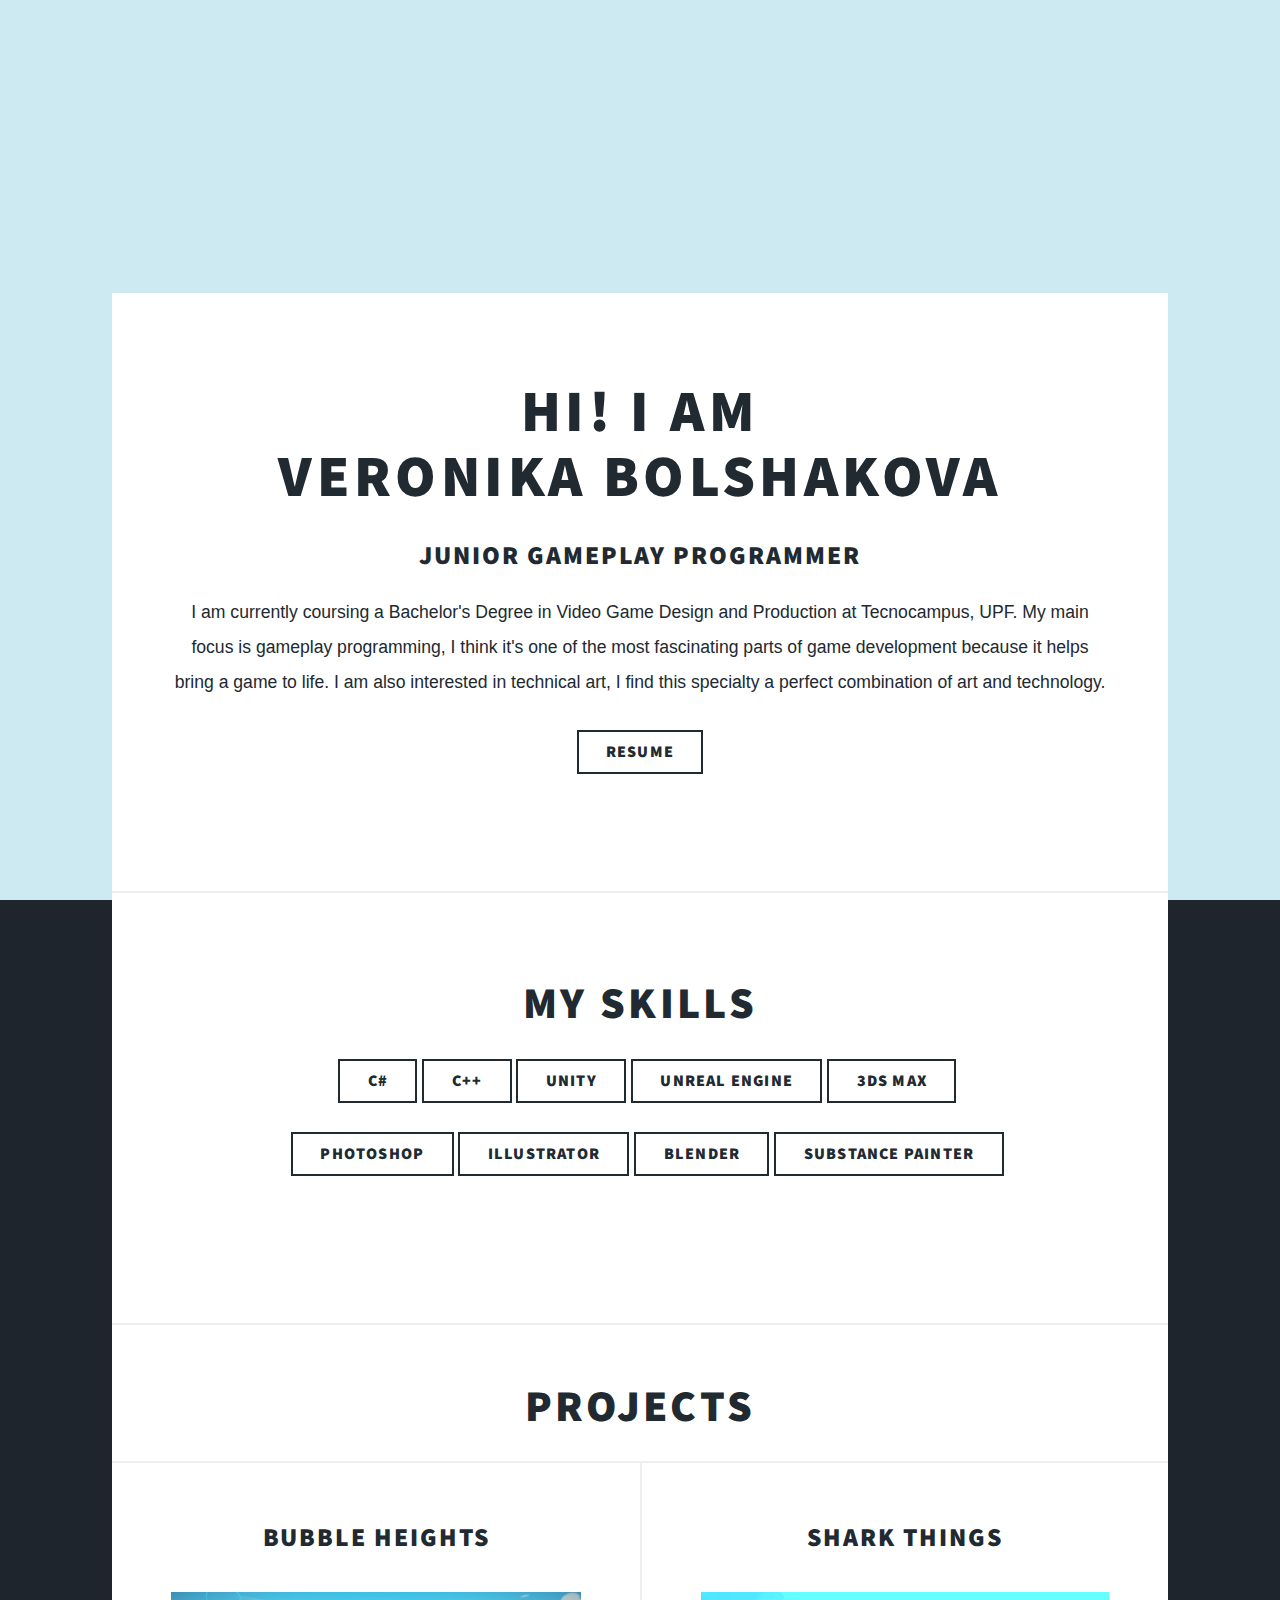
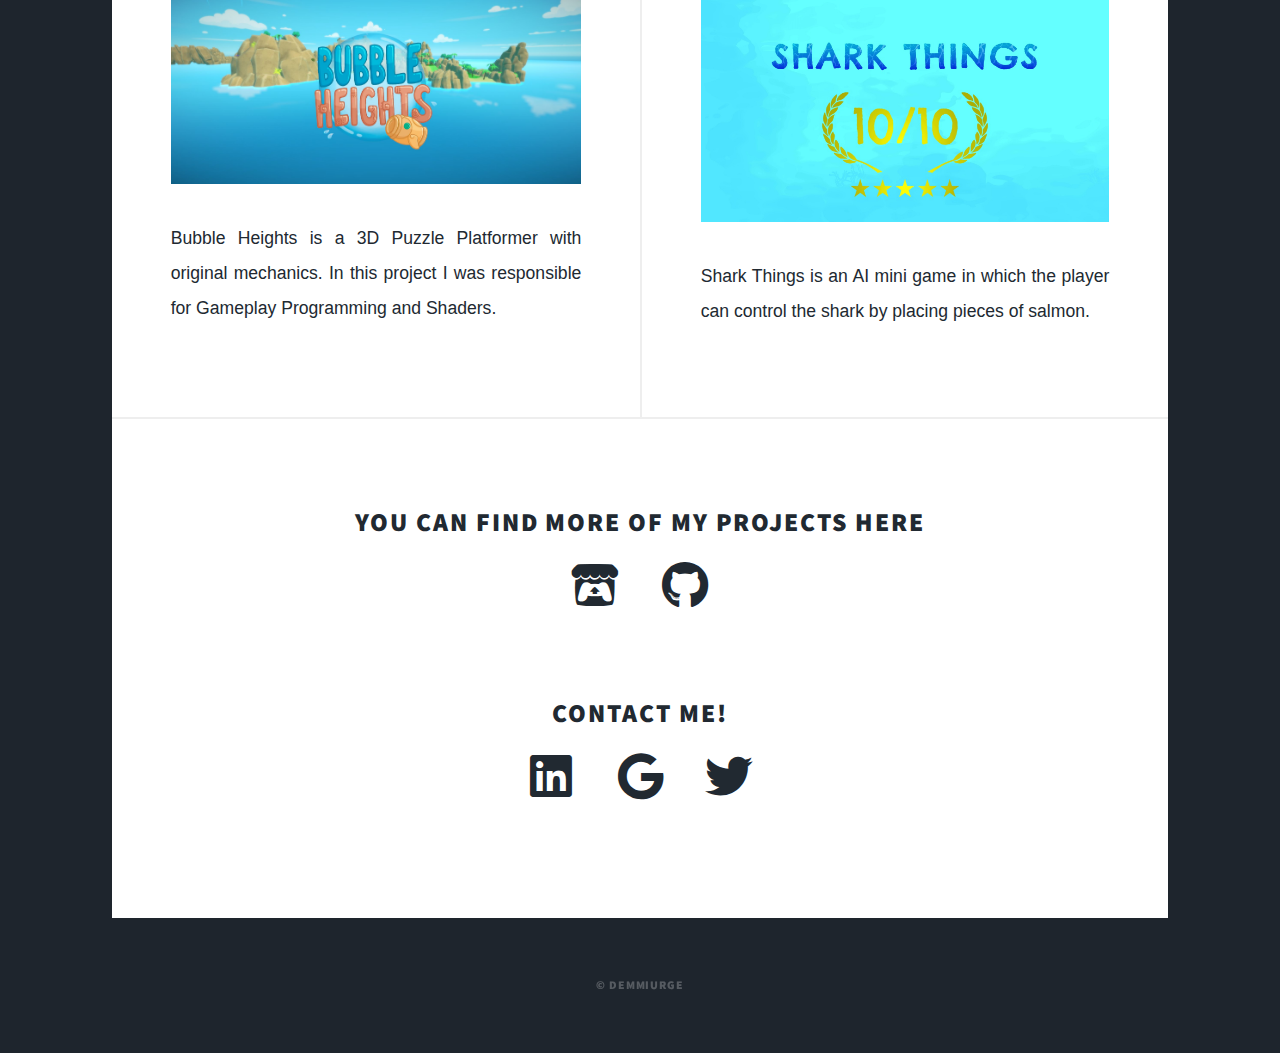
==== commit 1292b206: "Add cv" ====
--- a/index.html
+++ b/index.html
@@ -35,7 +35,8 @@
 										My main focus is gameplay programming, I think it's one of the most fascinating parts of game development because it 
 										helps bring a game to life. I am also interested in technical art, I find this specialty a perfect
 										combination of art and technology. 
-									</p>						
+									</p>	
+									<a href= "/assets/Veronika Bolshakova_CV.pdf" download="CV_VeronikaBolshakova" class="button">Resume</a>					
 								</header>
 							</article>
 							<article class="post featured">
@@ -72,9 +73,9 @@
 								</article>
 								<article>
 									<header>
-										<h2><a>Shark Things</a></h2>
+										<h2><a href="#">Shark Things</a></h2>
 									</header>
-									<a href="https://demmiurge.itch.io/shark-things" class="image fit"><img src="images/Shark.jpeg" alt="" /></a>
+									<a href="#" class="image fit"><img src="images/Shark.jpeg" alt="" /></a>
 									<p>Shark Things is an AI mini game in which the player can control the shark by placing pieces of salmon.</p>
 									<ul class="actions special">
 									</ul>
@@ -95,6 +96,7 @@
 								<li><a href="mailto: veronikabox@gmail.com" class="icon brands fa-google"><span class="label">Gmail</span></a></li>
 								<li><a href="https://twitter.com/Demmiurge" class="icon brands fa-twitter"><span class="label">Twitter</span></a></li>
 							</ul>
+							
 						</article>
 					</div>
 
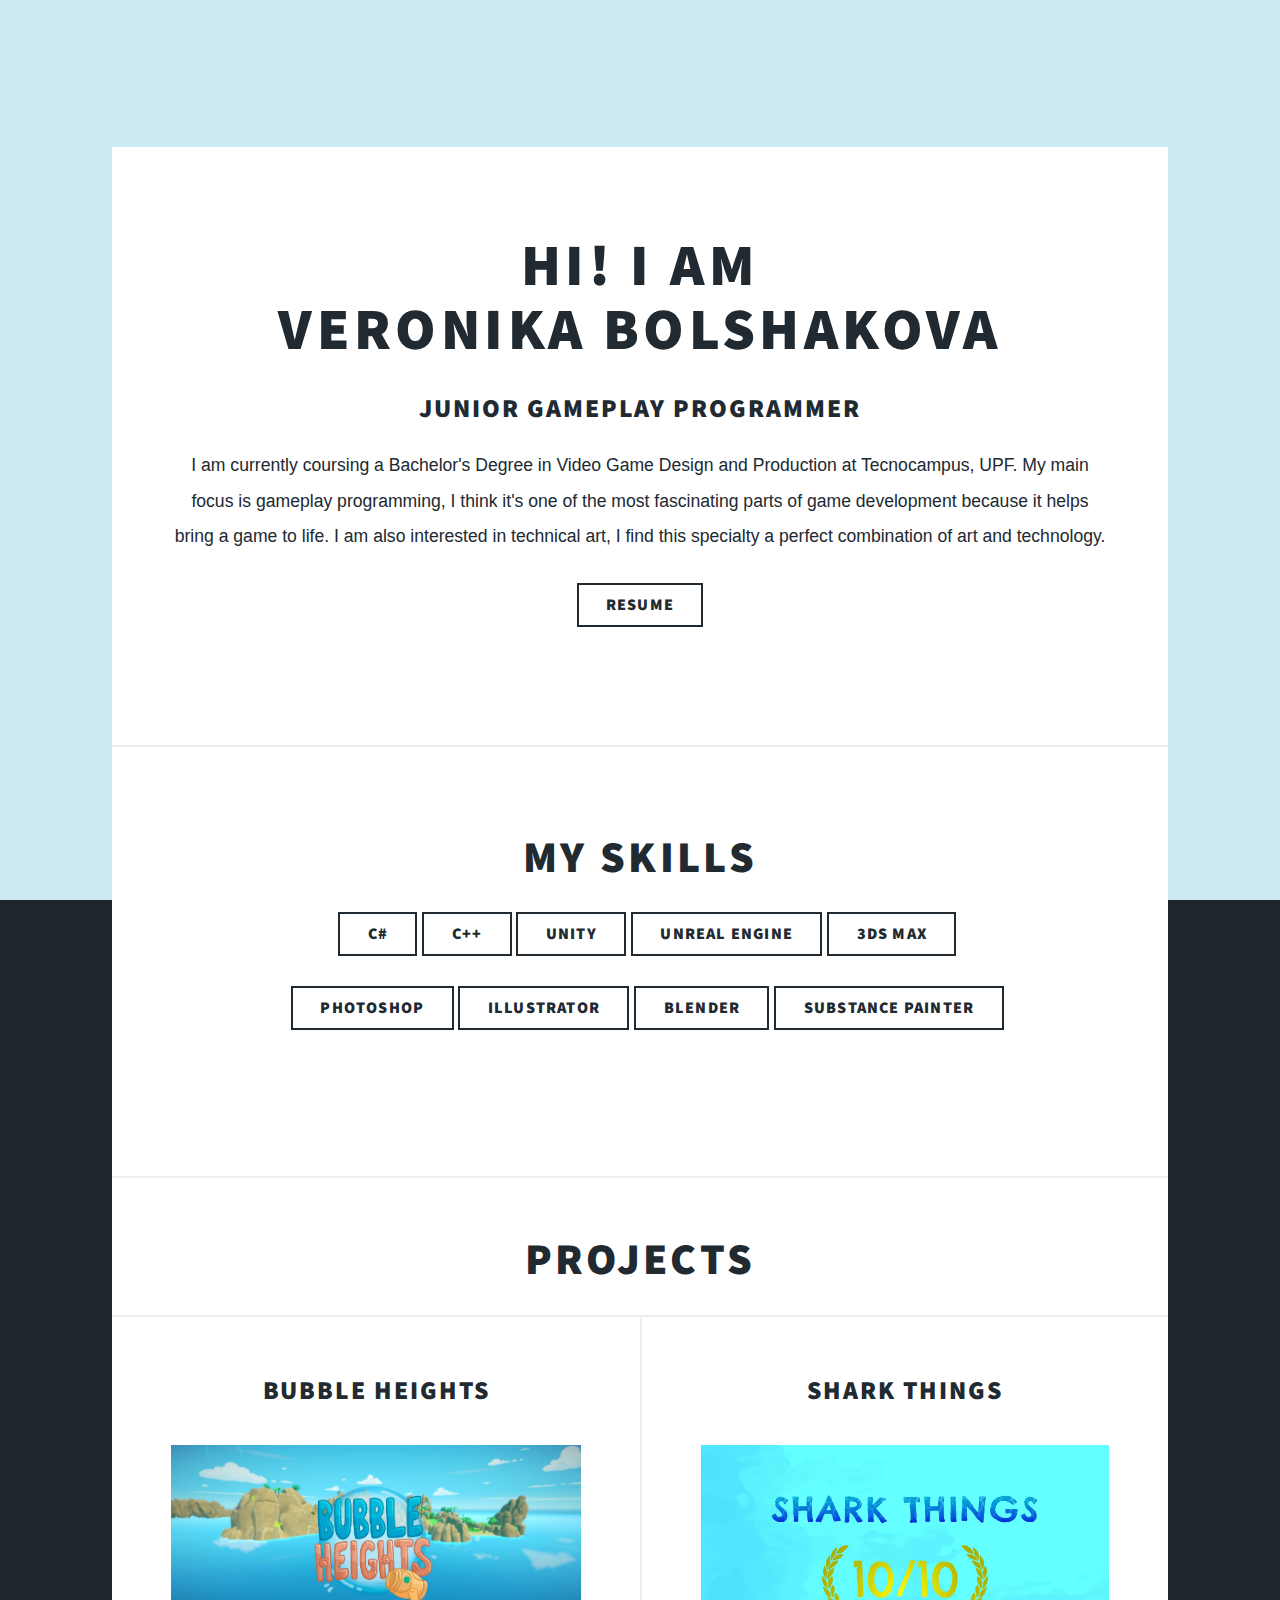
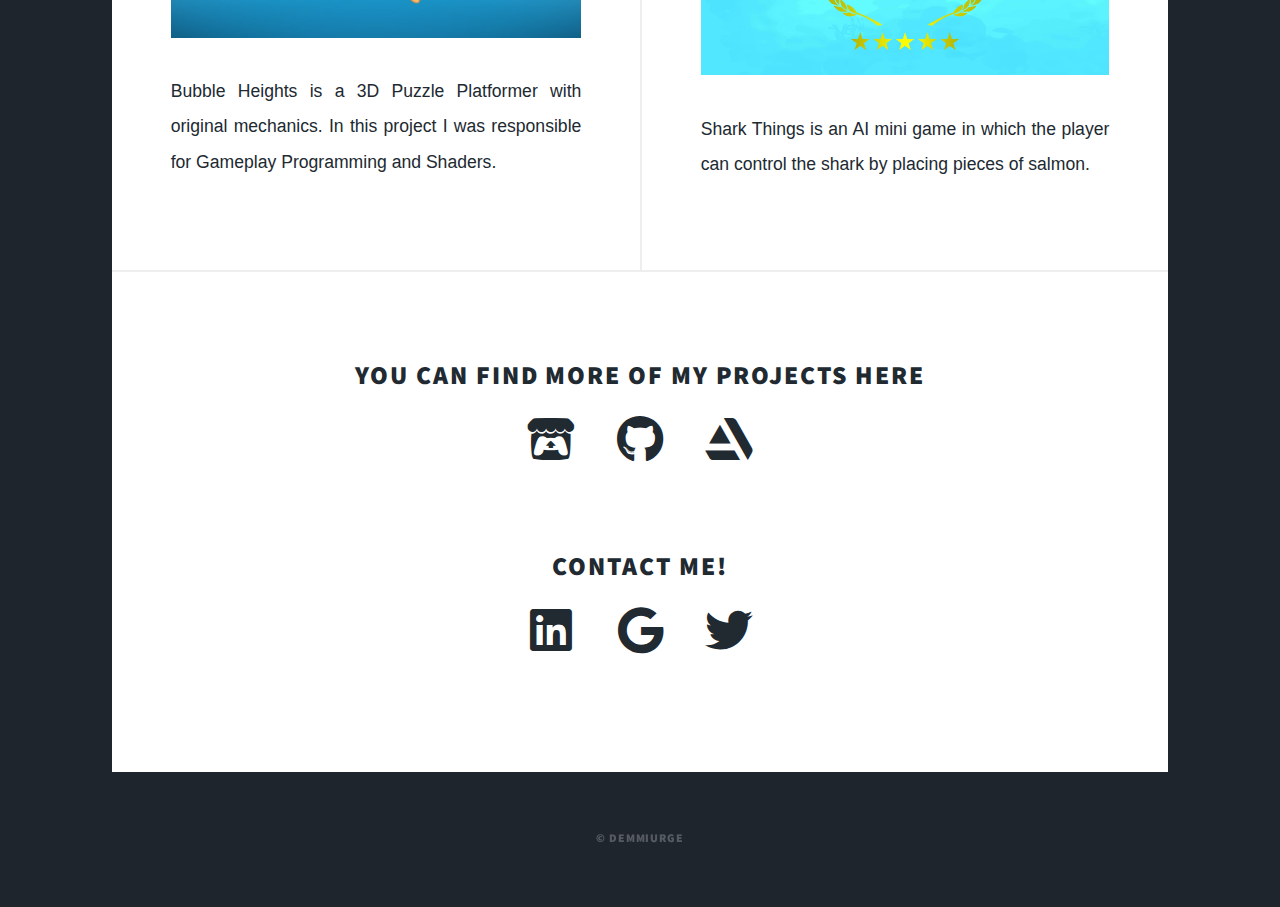
==== commit 0404ac45: "Artstation added" ====
--- a/index.html
+++ b/index.html
@@ -73,9 +73,9 @@
 								</article>
 								<article>
 									<header>
-										<h2><a href="#">Shark Things</a></h2>
+										<h2><a>Shark Things</a></h2>
 									</header>
-									<a href="#" class="image fit"><img src="images/Shark.jpeg" alt="" /></a>
+									<a href="https://demmiurge.itch.io/shark-things" class="image fit"><img src="images/Shark.jpeg" alt="" /></a>
 									<p>Shark Things is an AI mini game in which the player can control the shark by placing pieces of salmon.</p>
 									<ul class="actions special">
 									</ul>
@@ -88,6 +88,7 @@
 							<ul class="icons">
 								<li><a href="https://demmiurge.itch.io/" class="icon brands fa-itch-io"><span class="label">ItchIo</span></a></li>
 								<li><a href="https://github.com/demmiurge" class="icon brands fa-github"><span class="label">GitHub</span></a></li>
+								<li><a href="https://www.artstation.com/demmiurge" class="icon brands fa-artstation"><span class="label">ArtStation</span></a></li>
 							</ul>
 						</header>
 							<h3>Contact me!</h3>
--- a/assets/css/main.css
+++ b/assets/css/main.css
@@ -100,6 +100,7 @@
 
 	body {
 		background-color: #1e252d;
+		transition: linear-gradient(#cdeaf3, #668e9b); 
 	}
 
 		body.is-preload *, body.is-preload *:before, body.is-preload *:after {
@@ -110,7 +111,7 @@
 			-moz-transition: none !important;
 			-webkit-transition: none !important;
 			-ms-transition: none !important;
-			transition: none !important;
+			transition: linear-gradient(0deg, #cdeaf3, #668e9b) 1s ease; 
 		}
 
 /* Type */
@@ -3240,6 +3241,7 @@
 			height: 100%;
 			background-color: #cdeaf3/*, linear-gradient(0deg, #cdeaf3, #668e9b);*/;
 			/*background-image: url("../../images/overlay.png"), linear-gradient(0deg, rgba(0, 0, 0, 0.1), rgba(0, 0, 0, 0.1)), url("../../images/pic05.jpg");*/
+			transition: linear-gradient(0deg, #cdeaf3, #668e9b); 
 			background-size: auto,								auto,														100% auto;
 			background-position: center,								center,														top center;
 			background-repeat: repeat,								no-repeat,													no-repeat;
@@ -3520,7 +3522,7 @@
 		-webkit-user-select: none;
 		-ms-user-select: none;
 		user-select: none;
-		height: 20rem;
+		height: 10rem;
 		padding-bottom: 8rem;
 		position: relative;
 		text-align: center;
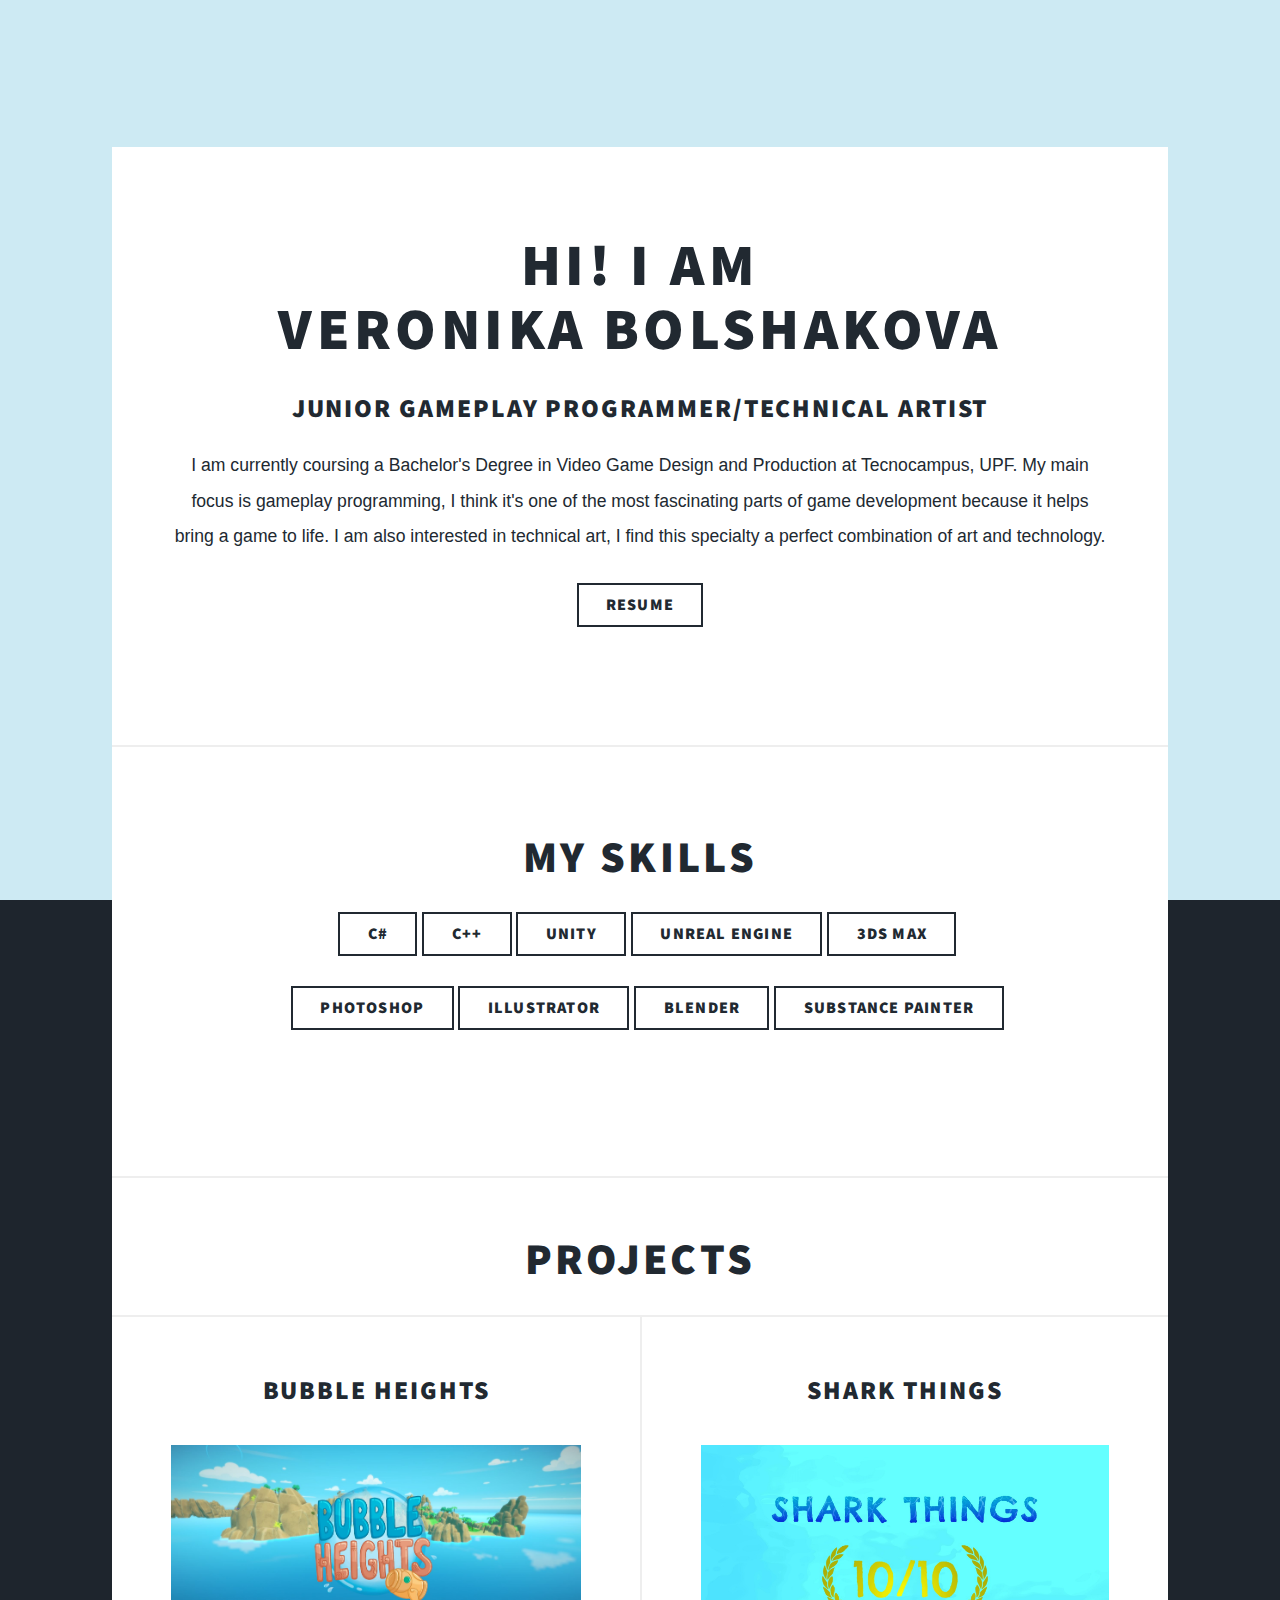
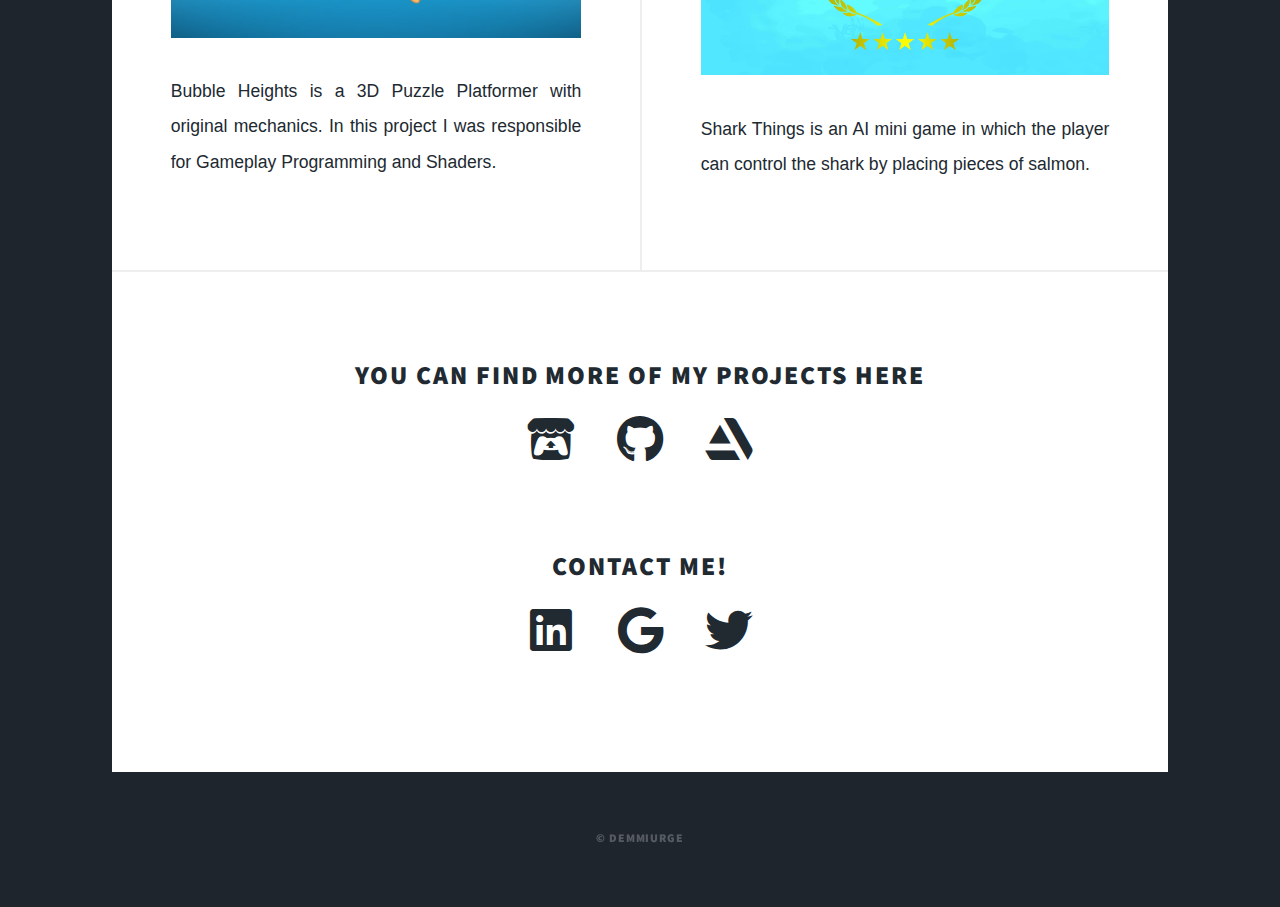
==== commit 1c06cfb7: "Update index.html" ====
--- a/index.html
+++ b/index.html
@@ -9,6 +9,7 @@
 		<meta charset="utf-8" />
 		<meta name="viewport" content="width=device-width, initial-scale=1, user-scalable=no" />
 		<link rel="stylesheet" href="assets/css/main.css" />
+		<link rel="shortcut icon" href="assets/vbicon.png">
 		<noscript><link rel="stylesheet" href="assets/css/noscript.css" /></noscript>
 	</head>
 	<body class="is-preload">
@@ -30,13 +31,13 @@
 								<header class="major">
 									<h1><a>Hi! I am<br />
 									Veronika Bolshakova</a></h1>
-									<h3>Junior Gameplay Programmer</h3>
+									<h3>Junior Gameplay Programmer/Technical Artist</h3>
 									<p>I am currently coursing a Bachelor's Degree in Video Game Design and Production at Tecnocampus, UPF. 
 										My main focus is gameplay programming, I think it's one of the most fascinating parts of game development because it 
 										helps bring a game to life. I am also interested in technical art, I find this specialty a perfect
 										combination of art and technology. 
 									</p>	
-									<a href= "/assets/Veronika Bolshakova_CV.pdf" download="CV_VeronikaBolshakova" class="button">Resume</a>					
+									<a href= "/assets/CV_VeronikaBolshakova.pdf" embed src="/assets/CV_VeronikaBolshakova.pdf" width="800px" height="2100px" class="button">Resume</a>					
 								</header>
 							</article>
 							<article class="post featured">
